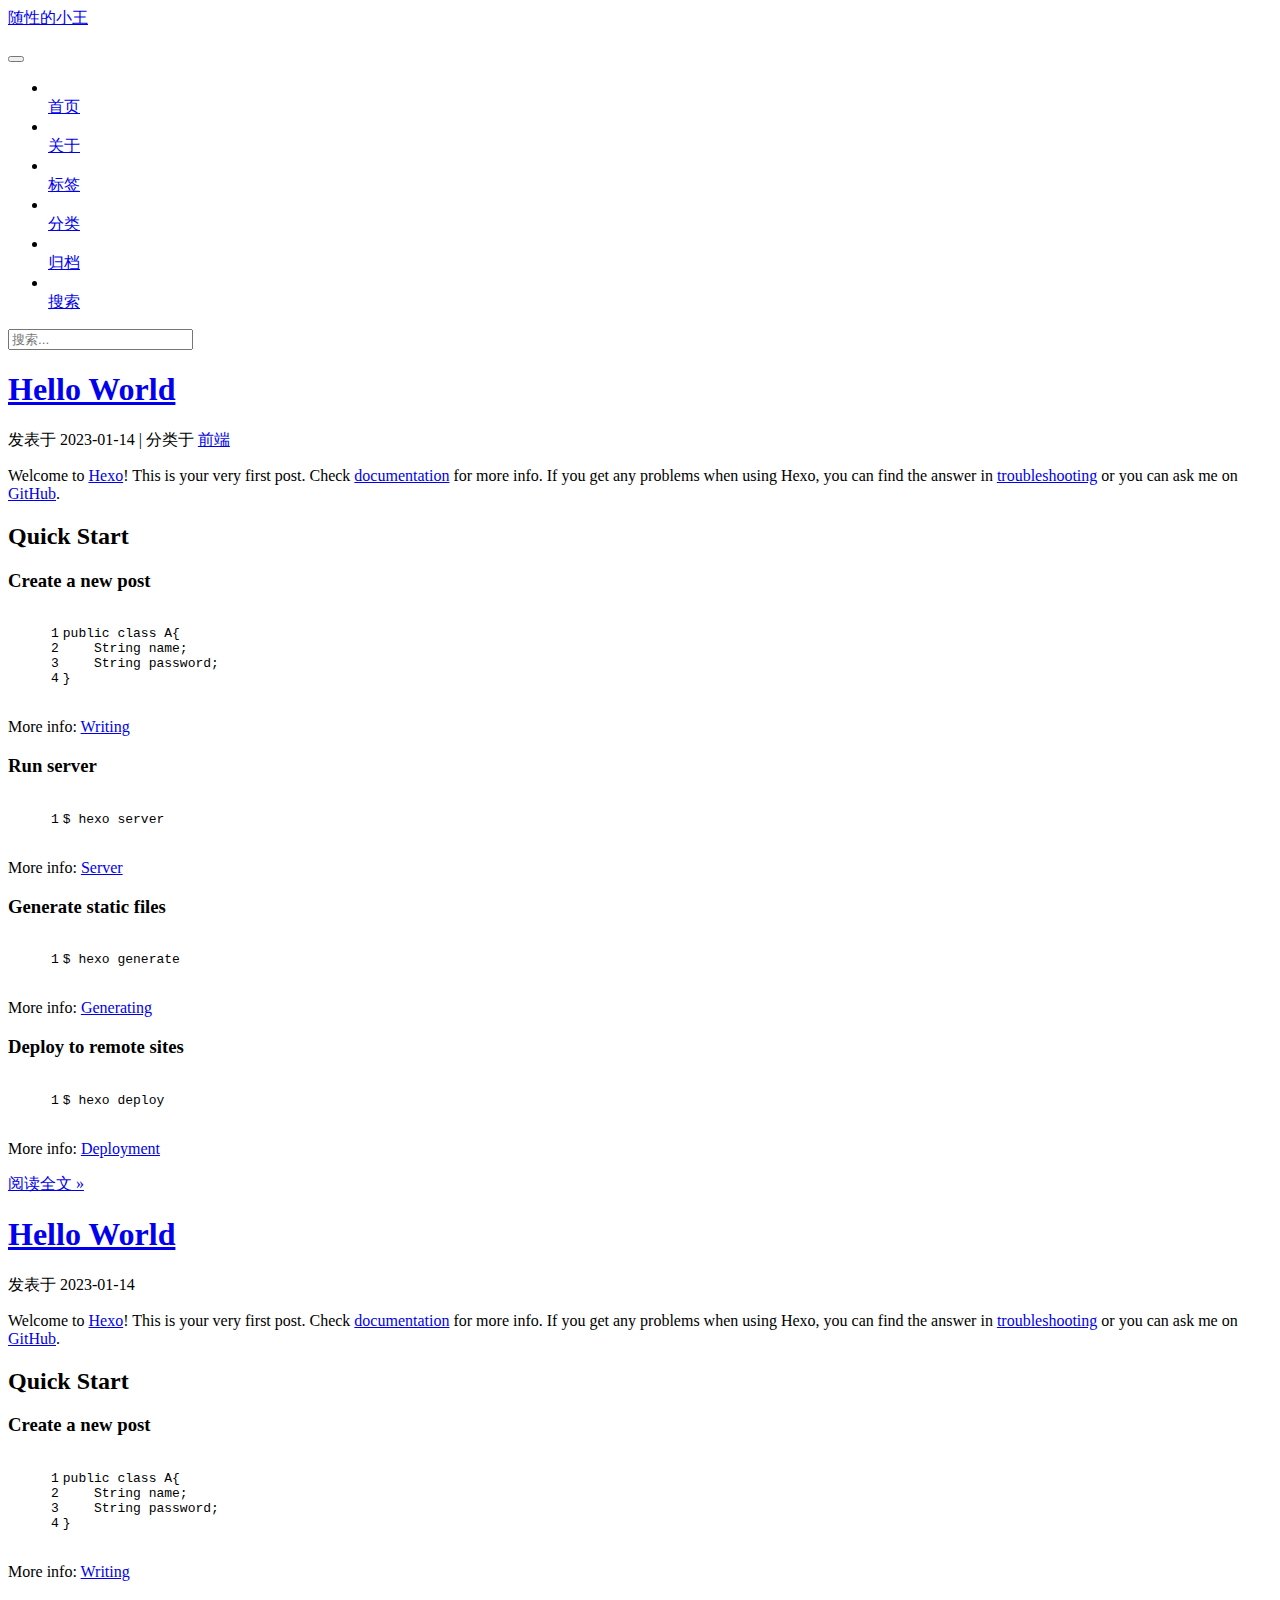
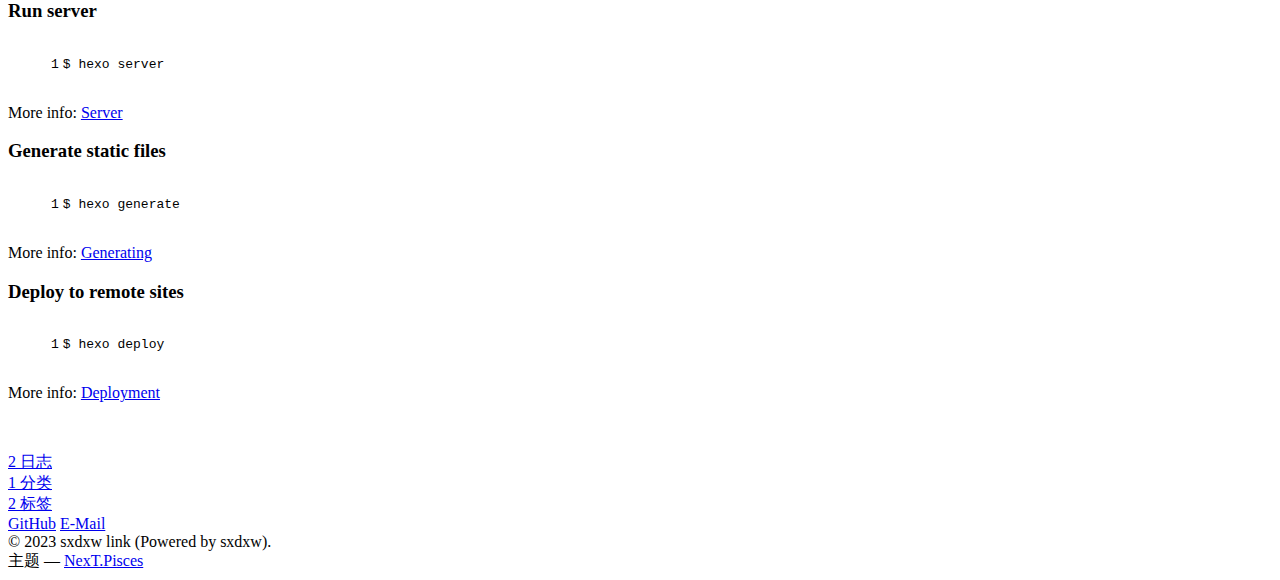
==== index.html @ 6c3f5788 "hexo deploy" ====
<!DOCTYPE html>



  


<html class="theme-next pisces use-motion" lang="zh-Hans">
<head>
  <meta charset="UTF-8"/>
<meta http-equiv="X-UA-Compatible" content="IE=edge" />
<meta name="viewport" content="width=device-width, initial-scale=1, maximum-scale=1"/>
<meta name="theme-color" content="#222">









<meta http-equiv="Cache-Control" content="no-transform" />
<meta http-equiv="Cache-Control" content="no-siteapp" />
















  
  
  <link href="/sxdxw/lib/fancybox/source/jquery.fancybox.css?v=2.1.5" rel="stylesheet" type="text/css" />







<link href="/sxdxw/lib/font-awesome/css/font-awesome.min.css?v=4.6.2" rel="stylesheet" type="text/css" />

<link href="/sxdxw/css/main.css?v=5.1.4" rel="stylesheet" type="text/css" />


  <link rel="apple-touch-icon" sizes="180x180" href="/sxdxw/images/apple-touch-icon-next.png?v=5.1.4">


  <link rel="icon" type="image/png" sizes="32x32" href="/sxdxw/images/favicon-32x32-next.png?v=5.1.4">


  <link rel="icon" type="image/png" sizes="16x16" href="/sxdxw/images/favicon-16x16-next.png?v=5.1.4">


  <link rel="mask-icon" href="/sxdxw/images/logo.svg?v=5.1.4" color="#222">





  <meta name="keywords" content="Hexo, NexT" />










<meta property="og:type" content="website">
<meta property="og:title" content="随性的小王">
<meta property="og:url" content="https://sxdxw.github.io/index.html">
<meta property="og:site_name" content="随性的小王">
<meta property="og:locale">
<meta property="article:author" content="sxdxw">
<meta name="twitter:card" content="summary">



<script type="text/javascript" id="hexo.configurations">
  var NexT = window.NexT || {};
  var CONFIG = {
    root: '',
    scheme: 'Pisces',
    version: '5.1.4',
    sidebar: {"position":"left","display":"post","offset":12,"b2t":false,"scrollpercent":false,"onmobile":false},
    fancybox: true,
    tabs: true,
    motion: {"enable":true,"async":false,"transition":{"post_block":"fadeIn","post_header":"slideDownIn","post_body":"slideDownIn","coll_header":"slideLeftIn","sidebar":"slideUpIn"}},
    duoshuo: {
      userId: '0',
      author: '博主'
    },
    algolia: {
      applicationID: '',
      apiKey: '',
      indexName: '',
      hits: {"per_page":10},
      labels: {"input_placeholder":"Search for Posts","hits_empty":"We didn't find any results for the search: ${query}","hits_stats":"${hits} results found in ${time} ms"}
    }
  };
</script>



  <link rel="canonical" href="https://sxdxw.github.io/"/>





  <title>随性的小王</title>
  








<meta name="generator" content="Hexo 5.4.2"></head>

<body itemscope itemtype="http://schema.org/WebPage" lang="zh-Hans">

  
  
    
  

  <div class="container sidebar-position-left 
  page-home">
    <div class="headband"></div>

    <header id="header" class="header" itemscope itemtype="http://schema.org/WPHeader">
      <div class="header-inner"><div class="site-brand-wrapper">
  <div class="site-meta ">
    

    <div class="custom-logo-site-title">
      <a href="/sxdxw/"  class="brand" rel="start">
        <span class="logo-line-before"><i></i></span>
        <span class="site-title">随性的小王</span>
        <span class="logo-line-after"><i></i></span>
      </a>
    </div>
      
        <p class="site-subtitle"></p>
      
  </div>

  <div class="site-nav-toggle">
    <button>
      <span class="btn-bar"></span>
      <span class="btn-bar"></span>
      <span class="btn-bar"></span>
    </button>
  </div>
</div>

<nav class="site-nav">
  

  
    <ul id="menu" class="menu">
      
        
        <li class="menu-item menu-item-home">
          <a href="/sxdxw/" rel="section">
            
              <i class="menu-item-icon fa fa-fw fa-question-circle"></i> <br />
            
            首页
          </a>
        </li>
      
        
        <li class="menu-item menu-item-about">
          <a href="/sxdxw/about" rel="section">
            
              <i class="menu-item-icon fa fa-fw fa-question-circle"></i> <br />
            
            关于
          </a>
        </li>
      
        
        <li class="menu-item menu-item-tags">
          <a href="/sxdxw/tags" rel="section">
            
              <i class="menu-item-icon fa fa-fw fa-question-circle"></i> <br />
            
            标签
          </a>
        </li>
      
        
        <li class="menu-item menu-item-categories">
          <a href="/sxdxw/categories" rel="section">
            
              <i class="menu-item-icon fa fa-fw fa-question-circle"></i> <br />
            
            分类
          </a>
        </li>
      
        
        <li class="menu-item menu-item-archives">
          <a href="/sxdxw/archives" rel="section">
            
              <i class="menu-item-icon fa fa-fw fa-question-circle"></i> <br />
            
            归档
          </a>
        </li>
      

      
        <li class="menu-item menu-item-search">
          
            <a href="javascript:;" class="popup-trigger">
          
            
              <i class="menu-item-icon fa fa-search fa-fw"></i> <br />
            
            搜索
          </a>
        </li>
      
    </ul>
  

  
    <div class="site-search">
      
  <div class="popup search-popup local-search-popup">
  <div class="local-search-header clearfix">
    <span class="search-icon">
      <i class="fa fa-search"></i>
    </span>
    <span class="popup-btn-close">
      <i class="fa fa-times-circle"></i>
    </span>
    <div class="local-search-input-wrapper">
      <input autocomplete="off"
             placeholder="搜索..." spellcheck="false"
             type="text" id="local-search-input">
    </div>
  </div>
  <div id="local-search-result"></div>
</div>



    </div>
  
</nav>



 </div>
    </header>

    <main id="main" class="main">
      <div class="main-inner">
        <div class="content-wrap">
          <div id="content" class="content">
            
  <section id="posts" class="posts-expand">
    
      

  

  
  
  

  <article class="post post-type-normal" itemscope itemtype="http://schema.org/Article">
  
  
  
  <div class="post-block">
    <link itemprop="mainEntityOfPage" href="https://sxdxw.github.io/sxdxw/2023/01/14/hello-world-2/">

    <span hidden itemprop="author" itemscope itemtype="http://schema.org/Person">
      <meta itemprop="name" content="">
      <meta itemprop="description" content="">
      <meta itemprop="image" content="/sxdxw/images/tx.jpg">
    </span>

    <span hidden itemprop="publisher" itemscope itemtype="http://schema.org/Organization">
      <meta itemprop="name" content="随性的小王">
    </span>

    
      <header class="post-header">

        
        
          <h1 class="post-title" itemprop="name headline">
                
                <a class="post-title-link" href="/sxdxw/2023/01/14/hello-world-2/" itemprop="url">Hello World</a></h1>
        

        <div class="post-meta">
          <span class="post-time">
            
              <span class="post-meta-item-icon">
                <i class="fa fa-calendar-o"></i>
              </span>
              
                <span class="post-meta-item-text">发表于</span>
              
              <time title="创建于" itemprop="dateCreated datePublished" datetime="2023-01-14T20:19:35+08:00">
                2023-01-14
              </time>
            

            

            
          </span>

          
            <span class="post-category" >
            
              <span class="post-meta-divider">|</span>
            
              <span class="post-meta-item-icon">
                <i class="fa fa-folder-o"></i>
              </span>
              
                <span class="post-meta-item-text">分类于</span>
              
              
                <span itemprop="about" itemscope itemtype="http://schema.org/Thing">
                  <a href="/sxdxw/categories/%E5%89%8D%E7%AB%AF/" itemprop="url" rel="index">
                    <span itemprop="name">前端</span>
                  </a>
                </span>

                
                
              
            </span>
          

          
            
          

          
          

          

          

          

        </div>
      </header>
    

    
    
    
    <div class="post-body" itemprop="articleBody">

      
      

      
        
          <p>Welcome to <a target="_blank" rel="noopener" href="https://hexo.io/">Hexo</a>! This is your very first post. Check <a target="_blank" rel="noopener" href="https://hexo.io/docs/">documentation</a> for more info. If you get any problems when using Hexo, you can find the answer in <a target="_blank" rel="noopener" href="https://hexo.io/docs/troubleshooting.html">troubleshooting</a> or you can ask me on <a target="_blank" rel="noopener" href="https://github.com/hexojs/hexo/issues">GitHub</a>.</p>
<h2 id="Quick-Start"><a href="#Quick-Start" class="headerlink" title="Quick Start"></a>Quick Start</h2><h3 id="Create-a-new-post"><a href="#Create-a-new-post" class="headerlink" title="Create a new post"></a>Create a new post</h3><figure class="highlight java"><table><tr><td class="gutter"><pre><span class="line">1</span><br><span class="line">2</span><br><span class="line">3</span><br><span class="line">4</span><br></pre></td><td class="code"><pre><span class="line"><span class="keyword">public</span> <span class="keyword">class</span> <span class="title class_">A</span>&#123;</span><br><span class="line">    String name;</span><br><span class="line">    String password;</span><br><span class="line">&#125;</span><br></pre></td></tr></table></figure>

<p>More info: <a target="_blank" rel="noopener" href="https://hexo.io/docs/writing.html">Writing</a></p>
<h3 id="Run-server"><a href="#Run-server" class="headerlink" title="Run server"></a>Run server</h3><figure class="highlight bash"><table><tr><td class="gutter"><pre><span class="line">1</span><br></pre></td><td class="code"><pre><span class="line">$ hexo server</span><br></pre></td></tr></table></figure>

<p>More info: <a target="_blank" rel="noopener" href="https://hexo.io/docs/server.html">Server</a></p>
<h3 id="Generate-static-files"><a href="#Generate-static-files" class="headerlink" title="Generate static files"></a>Generate static files</h3><figure class="highlight bash"><table><tr><td class="gutter"><pre><span class="line">1</span><br></pre></td><td class="code"><pre><span class="line">$ hexo generate</span><br></pre></td></tr></table></figure>

<p>More info: <a target="_blank" rel="noopener" href="https://hexo.io/docs/generating.html">Generating</a></p>
<h3 id="Deploy-to-remote-sites"><a href="#Deploy-to-remote-sites" class="headerlink" title="Deploy to remote sites"></a>Deploy to remote sites</h3><figure class="highlight bash"><table><tr><td class="gutter"><pre><span class="line">1</span><br></pre></td><td class="code"><pre><span class="line">$ hexo deploy</span><br></pre></td></tr></table></figure>

<p>More info: <a target="_blank" rel="noopener" href="https://hexo.io/docs/one-command-deployment.html">Deployment</a></p>
          <!--noindex-->
          <div class="post-button text-center">
            <a class="btn" href="/sxdxw/2023/01/14/hello-world-2/#more" rel="contents">
              阅读全文 &raquo;
            </a>
          </div>
          <!--/noindex-->
        
      
    </div>
    
    
    

    

    

    

    <footer class="post-footer">
      

      

      

      
      
        <div class="post-eof"></div>
      
    </footer>
  </div>
  
  
  
  </article>


    
      

  

  
  
  

  <article class="post post-type-normal" itemscope itemtype="http://schema.org/Article">
  
  
  
  <div class="post-block">
    <link itemprop="mainEntityOfPage" href="https://sxdxw.github.io/sxdxw/2023/01/14/hello-world/">

    <span hidden itemprop="author" itemscope itemtype="http://schema.org/Person">
      <meta itemprop="name" content="">
      <meta itemprop="description" content="">
      <meta itemprop="image" content="/sxdxw/images/tx.jpg">
    </span>

    <span hidden itemprop="publisher" itemscope itemtype="http://schema.org/Organization">
      <meta itemprop="name" content="随性的小王">
    </span>

    
      <header class="post-header">

        
        
          <h1 class="post-title" itemprop="name headline">
                
                <a class="post-title-link" href="/sxdxw/2023/01/14/hello-world/" itemprop="url">Hello World</a></h1>
        

        <div class="post-meta">
          <span class="post-time">
            
              <span class="post-meta-item-icon">
                <i class="fa fa-calendar-o"></i>
              </span>
              
                <span class="post-meta-item-text">发表于</span>
              
              <time title="创建于" itemprop="dateCreated datePublished" datetime="2023-01-14T19:37:40+08:00">
                2023-01-14
              </time>
            

            

            
          </span>

          

          
            
          

          
          

          

          

          

        </div>
      </header>
    

    
    
    
    <div class="post-body" itemprop="articleBody">

      
      

      
        
          
            <p>Welcome to <a target="_blank" rel="noopener" href="https://hexo.io/">Hexo</a>! This is your very first post. Check <a target="_blank" rel="noopener" href="https://hexo.io/docs/">documentation</a> for more info. If you get any problems when using Hexo, you can find the answer in <a target="_blank" rel="noopener" href="https://hexo.io/docs/troubleshooting.html">troubleshooting</a> or you can ask me on <a target="_blank" rel="noopener" href="https://github.com/hexojs/hexo/issues">GitHub</a>.</p>
<h2 id="Quick-Start"><a href="#Quick-Start" class="headerlink" title="Quick Start"></a>Quick Start</h2><h3 id="Create-a-new-post"><a href="#Create-a-new-post" class="headerlink" title="Create a new post"></a>Create a new post</h3><figure class="highlight java"><table><tr><td class="gutter"><pre><span class="line">1</span><br><span class="line">2</span><br><span class="line">3</span><br><span class="line">4</span><br></pre></td><td class="code"><pre><span class="line"><span class="keyword">public</span> <span class="keyword">class</span> <span class="title class_">A</span>&#123;</span><br><span class="line">    String name;</span><br><span class="line">    String password;</span><br><span class="line">&#125;</span><br></pre></td></tr></table></figure>

<p>More info: <a target="_blank" rel="noopener" href="https://hexo.io/docs/writing.html">Writing</a></p>
<h3 id="Run-server"><a href="#Run-server" class="headerlink" title="Run server"></a>Run server</h3><figure class="highlight bash"><table><tr><td class="gutter"><pre><span class="line">1</span><br></pre></td><td class="code"><pre><span class="line">$ hexo server</span><br></pre></td></tr></table></figure>

<p>More info: <a target="_blank" rel="noopener" href="https://hexo.io/docs/server.html">Server</a></p>
<h3 id="Generate-static-files"><a href="#Generate-static-files" class="headerlink" title="Generate static files"></a>Generate static files</h3><figure class="highlight bash"><table><tr><td class="gutter"><pre><span class="line">1</span><br></pre></td><td class="code"><pre><span class="line">$ hexo generate</span><br></pre></td></tr></table></figure>

<p>More info: <a target="_blank" rel="noopener" href="https://hexo.io/docs/generating.html">Generating</a></p>
<h3 id="Deploy-to-remote-sites"><a href="#Deploy-to-remote-sites" class="headerlink" title="Deploy to remote sites"></a>Deploy to remote sites</h3><figure class="highlight bash"><table><tr><td class="gutter"><pre><span class="line">1</span><br></pre></td><td class="code"><pre><span class="line">$ hexo deploy</span><br></pre></td></tr></table></figure>

<p>More info: <a target="_blank" rel="noopener" href="https://hexo.io/docs/one-command-deployment.html">Deployment</a></p>

          
        
      
    </div>
    
    
    

    

    

    

    <footer class="post-footer">
      

      

      

      
      
        <div class="post-eof"></div>
      
    </footer>
  </div>
  
  
  
  </article>


    
  </section>

  


          </div>
          


          

        </div>
        
          
  
  <div class="sidebar-toggle">
    <div class="sidebar-toggle-line-wrap">
      <span class="sidebar-toggle-line sidebar-toggle-line-first"></span>
      <span class="sidebar-toggle-line sidebar-toggle-line-middle"></span>
      <span class="sidebar-toggle-line sidebar-toggle-line-last"></span>
    </div>
  </div>

  <aside id="sidebar" class="sidebar">
    
    <div class="sidebar-inner">

      

      

      <section class="site-overview-wrap sidebar-panel sidebar-panel-active">
        <div class="site-overview">
          <div class="site-author motion-element" itemprop="author" itemscope itemtype="http://schema.org/Person">
            
              <img class="site-author-image" itemprop="image"
                src="/sxdxw/images/tx.jpg"
                alt="" />
            
              <p class="site-author-name" itemprop="name"></p>
              <p class="site-description motion-element" itemprop="description"></p>
          </div>

          <nav class="site-state motion-element">

            
              <div class="site-state-item site-state-posts">
              
                <a href="/sxdxw/archives">
              
                  <span class="site-state-item-count">2</span>
                  <span class="site-state-item-name">日志</span>
                </a>
              </div>
            

            
              
              
              <div class="site-state-item site-state-categories">
                <a href="/sxdxw/categories/index.html">
                  <span class="site-state-item-count">1</span>
                  <span class="site-state-item-name">分类</span>
                </a>
              </div>
            

            
              
              
              <div class="site-state-item site-state-tags">
                <a href="/sxdxw/tags/index.html">
                  <span class="site-state-item-count">2</span>
                  <span class="site-state-item-name">标签</span>
                </a>
              </div>
            

          </nav>

          

          
            <div class="links-of-author motion-element">
                
                  <span class="links-of-author-item">
                    <a href="https://github.com/sxdxw" target="_blank" title="GitHub">
                      
                        <i class="fa fa-fw fa-github"></i>GitHub</a>
                  </span>
                
                  <span class="links-of-author-item">
                    <a href="mailto:unique29@gmail.com" target="_blank" title="E-Mail">
                      
                        <i class="fa fa-fw fa-envelope"></i>E-Mail</a>
                  </span>
                
            </div>
          

          
          

          
          

          

        </div>
      </section>

      

      

    </div>
  </aside>


        
      </div>
    </main>

    <footer id="footer" class="footer">
      <div class="footer-inner">
        <div class="copyright">&copy; <span itemprop="copyrightYear">2023</span>
  <span class="with-love">
    <i class="fa fa-user"></i>
  </span>
  <span class="author" itemprop="copyrightHolder">sxdxw link (Powered by sxdxw).</span>

  
</div>






  <div class="theme-info">主题 &mdash; <a class="theme-link" target="_blank" href="https://github.com/iissnan/hexo-theme-next">NexT.Pisces</a></div>




        







        
      </div>
    </footer>

    
      <div class="back-to-top">
        <i class="fa fa-arrow-up"></i>
        
      </div>
    

    

  </div>

  

<script type="text/javascript">
  if (Object.prototype.toString.call(window.Promise) !== '[object Function]') {
    window.Promise = null;
  }
</script>









  












  
  
    <script type="text/javascript" src="/sxdxw/lib/jquery/index.js?v=2.1.3"></script>
  

  
  
    <script type="text/javascript" src="/sxdxw/lib/fastclick/lib/fastclick.min.js?v=1.0.6"></script>
  

  
  
    <script type="text/javascript" src="/sxdxw/lib/jquery_lazyload/jquery.lazyload.js?v=1.9.7"></script>
  

  
  
    <script type="text/javascript" src="/sxdxw/lib/velocity/velocity.min.js?v=1.2.1"></script>
  

  
  
    <script type="text/javascript" src="/sxdxw/lib/velocity/velocity.ui.min.js?v=1.2.1"></script>
  

  
  
    <script type="text/javascript" src="/sxdxw/lib/fancybox/source/jquery.fancybox.pack.js?v=2.1.5"></script>
  


  


  <script type="text/javascript" src="/sxdxw/js/src/utils.js?v=5.1.4"></script>

  <script type="text/javascript" src="/sxdxw/js/src/motion.js?v=5.1.4"></script>



  
  


  <script type="text/javascript" src="/sxdxw/js/src/affix.js?v=5.1.4"></script>

  <script type="text/javascript" src="/sxdxw/js/src/schemes/pisces.js?v=5.1.4"></script>



  

  


  <script type="text/javascript" src="/sxdxw/js/src/bootstrap.js?v=5.1.4"></script>



  


  




	





  





  












  

  <script type="text/javascript">
    // Popup Window;
    var isfetched = false;
    var isXml = true;
    // Search DB path;
    var search_path = "search.xml";
    if (search_path.length === 0) {
      search_path = "search.xml";
    } else if (/json$/i.test(search_path)) {
      isXml = false;
    }
    var path = "/sxdxw/" + search_path;
    // monitor main search box;

    var onPopupClose = function (e) {
      $('.popup').hide();
      $('#local-search-input').val('');
      $('.search-result-list').remove();
      $('#no-result').remove();
      $(".local-search-pop-overlay").remove();
      $('body').css('overflow', '');
    }

    function proceedsearch() {
      $("body")
        .append('<div class="search-popup-overlay local-search-pop-overlay"></div>')
        .css('overflow', 'hidden');
      $('.search-popup-overlay').click(onPopupClose);
      $('.popup').toggle();
      var $localSearchInput = $('#local-search-input');
      $localSearchInput.attr("autocapitalize", "none");
      $localSearchInput.attr("autocorrect", "off");
      $localSearchInput.focus();
    }

    // search function;
    var searchFunc = function(path, search_id, content_id) {
      'use strict';

      // start loading animation
      $("body")
        .append('<div class="search-popup-overlay local-search-pop-overlay">' +
          '<div id="search-loading-icon">' +
          '<i class="fa fa-spinner fa-pulse fa-5x fa-fw"></i>' +
          '</div>' +
          '</div>')
        .css('overflow', 'hidden');
      $("#search-loading-icon").css('margin', '20% auto 0 auto').css('text-align', 'center');

      $.ajax({
        url: path,
        dataType: isXml ? "xml" : "json",
        async: true,
        success: function(res) {
          // get the contents from search data
          isfetched = true;
          $('.popup').detach().appendTo('.header-inner');
          var datas = isXml ? $("entry", res).map(function() {
            return {
              title: $("title", this).text(),
              content: $("content",this).text(),
              url: $("url" , this).text()
            };
          }).get() : res;
          var input = document.getElementById(search_id);
          var resultContent = document.getElementById(content_id);
          var inputEventFunction = function() {
            var searchText = input.value.trim().toLowerCase();
            var keywords = searchText.split(/[\s\-]+/);
            if (keywords.length > 1) {
              keywords.push(searchText);
            }
            var resultItems = [];
            if (searchText.length > 0) {
              // perform local searching
              datas.forEach(function(data) {
                var isMatch = false;
                var hitCount = 0;
                var searchTextCount = 0;
                var title = data.title.trim();
                var titleInLowerCase = title.toLowerCase();
                var content = data.content.trim().replace(/<[^>]+>/g,"");
                var contentInLowerCase = content.toLowerCase();
                var articleUrl = decodeURIComponent(data.url);
                var indexOfTitle = [];
                var indexOfContent = [];
                // only match articles with not empty titles
                if(title != '') {
                  keywords.forEach(function(keyword) {
                    function getIndexByWord(word, text, caseSensitive) {
                      var wordLen = word.length;
                      if (wordLen === 0) {
                        return [];
                      }
                      var startPosition = 0, position = [], index = [];
                      if (!caseSensitive) {
                        text = text.toLowerCase();
                        word = word.toLowerCase();
                      }
                      while ((position = text.indexOf(word, startPosition)) > -1) {
                        index.push({position: position, word: word});
                        startPosition = position + wordLen;
                      }
                      return index;
                    }

                    indexOfTitle = indexOfTitle.concat(getIndexByWord(keyword, titleInLowerCase, false));
                    indexOfContent = indexOfContent.concat(getIndexByWord(keyword, contentInLowerCase, false));
                  });
                  if (indexOfTitle.length > 0 || indexOfContent.length > 0) {
                    isMatch = true;
                    hitCount = indexOfTitle.length + indexOfContent.length;
                  }
                }

                // show search results

                if (isMatch) {
                  // sort index by position of keyword

                  [indexOfTitle, indexOfContent].forEach(function (index) {
                    index.sort(function (itemLeft, itemRight) {
                      if (itemRight.position !== itemLeft.position) {
                        return itemRight.position - itemLeft.position;
                      } else {
                        return itemLeft.word.length - itemRight.word.length;
                      }
                    });
                  });

                  // merge hits into slices

                  function mergeIntoSlice(text, start, end, index) {
                    var item = index[index.length - 1];
                    var position = item.position;
                    var word = item.word;
                    var hits = [];
                    var searchTextCountInSlice = 0;
                    while (position + word.length <= end && index.length != 0) {
                      if (word === searchText) {
                        searchTextCountInSlice++;
                      }
                      hits.push({position: position, length: word.length});
                      var wordEnd = position + word.length;

                      // move to next position of hit

                      index.pop();
                      while (index.length != 0) {
                        item = index[index.length - 1];
                        position = item.position;
                        word = item.word;
                        if (wordEnd > position) {
                          index.pop();
                        } else {
                          break;
                        }
                      }
                    }
                    searchTextCount += searchTextCountInSlice;
                    return {
                      hits: hits,
                      start: start,
                      end: end,
                      searchTextCount: searchTextCountInSlice
                    };
                  }

                  var slicesOfTitle = [];
                  if (indexOfTitle.length != 0) {
                    slicesOfTitle.push(mergeIntoSlice(title, 0, title.length, indexOfTitle));
                  }

                  var slicesOfContent = [];
                  while (indexOfContent.length != 0) {
                    var item = indexOfContent[indexOfContent.length - 1];
                    var position = item.position;
                    var word = item.word;
                    // cut out 100 characters
                    var start = position - 20;
                    var end = position + 80;
                    if(start < 0){
                      start = 0;
                    }
                    if (end < position + word.length) {
                      end = position + word.length;
                    }
                    if(end > content.length){
                      end = content.length;
                    }
                    slicesOfContent.push(mergeIntoSlice(content, start, end, indexOfContent));
                  }

                  // sort slices in content by search text's count and hits' count

                  slicesOfContent.sort(function (sliceLeft, sliceRight) {
                    if (sliceLeft.searchTextCount !== sliceRight.searchTextCount) {
                      return sliceRight.searchTextCount - sliceLeft.searchTextCount;
                    } else if (sliceLeft.hits.length !== sliceRight.hits.length) {
                      return sliceRight.hits.length - sliceLeft.hits.length;
                    } else {
                      return sliceLeft.start - sliceRight.start;
                    }
                  });

                  // select top N slices in content

                  var upperBound = parseInt('1');
                  if (upperBound >= 0) {
                    slicesOfContent = slicesOfContent.slice(0, upperBound);
                  }

                  // highlight title and content

                  function highlightKeyword(text, slice) {
                    var result = '';
                    var prevEnd = slice.start;
                    slice.hits.forEach(function (hit) {
                      result += text.substring(prevEnd, hit.position);
                      var end = hit.position + hit.length;
                      result += '<b class="search-keyword">' + text.substring(hit.position, end) + '</b>';
                      prevEnd = end;
                    });
                    result += text.substring(prevEnd, slice.end);
                    return result;
                  }

                  var resultItem = '';

                  if (slicesOfTitle.length != 0) {
                    resultItem += "<li><a href='" + articleUrl + "' class='search-result-title'>" + highlightKeyword(title, slicesOfTitle[0]) + "</a>";
                  } else {
                    resultItem += "<li><a href='" + articleUrl + "' class='search-result-title'>" + title + "</a>";
                  }

                  slicesOfContent.forEach(function (slice) {
                    resultItem += "<a href='" + articleUrl + "'>" +
                      "<p class=\"search-result\">" + highlightKeyword(content, slice) +
                      "...</p>" + "</a>";
                  });

                  resultItem += "</li>";
                  resultItems.push({
                    item: resultItem,
                    searchTextCount: searchTextCount,
                    hitCount: hitCount,
                    id: resultItems.length
                  });
                }
              })
            };
            if (keywords.length === 1 && keywords[0] === "") {
              resultContent.innerHTML = '<div id="no-result"><i class="fa fa-search fa-5x" /></div>'
            } else if (resultItems.length === 0) {
              resultContent.innerHTML = '<div id="no-result"><i class="fa fa-frown-o fa-5x" /></div>'
            } else {
              resultItems.sort(function (resultLeft, resultRight) {
                if (resultLeft.searchTextCount !== resultRight.searchTextCount) {
                  return resultRight.searchTextCount - resultLeft.searchTextCount;
                } else if (resultLeft.hitCount !== resultRight.hitCount) {
                  return resultRight.hitCount - resultLeft.hitCount;
                } else {
                  return resultRight.id - resultLeft.id;
                }
              });
              var searchResultList = '<ul class=\"search-result-list\">';
              resultItems.forEach(function (result) {
                searchResultList += result.item;
              })
              searchResultList += "</ul>";
              resultContent.innerHTML = searchResultList;
            }
          }

          if ('auto' === 'auto') {
            input.addEventListener('input', inputEventFunction);
          } else {
            $('.search-icon').click(inputEventFunction);
            input.addEventListener('keypress', function (event) {
              if (event.keyCode === 13) {
                inputEventFunction();
              }
            });
          }

          // remove loading animation
          $(".local-search-pop-overlay").remove();
          $('body').css('overflow', '');

          proceedsearch();
        }
      });
    }

    // handle and trigger popup window;
    $('.popup-trigger').click(function(e) {
      e.stopPropagation();
      if (isfetched === false) {
        searchFunc(path, 'local-search-input', 'local-search-result');
      } else {
        proceedsearch();
      };
    });

    $('.popup-btn-close').click(onPopupClose);
    $('.popup').click(function(e){
      e.stopPropagation();
    });
    $(document).on('keyup', function (event) {
      var shouldDismissSearchPopup = event.which === 27 &&
        $('.search-popup').is(':visible');
      if (shouldDismissSearchPopup) {
        onPopupClose();
      }
    });
  </script>





  

  

  

  
  

  

  

  

</body>
</html>
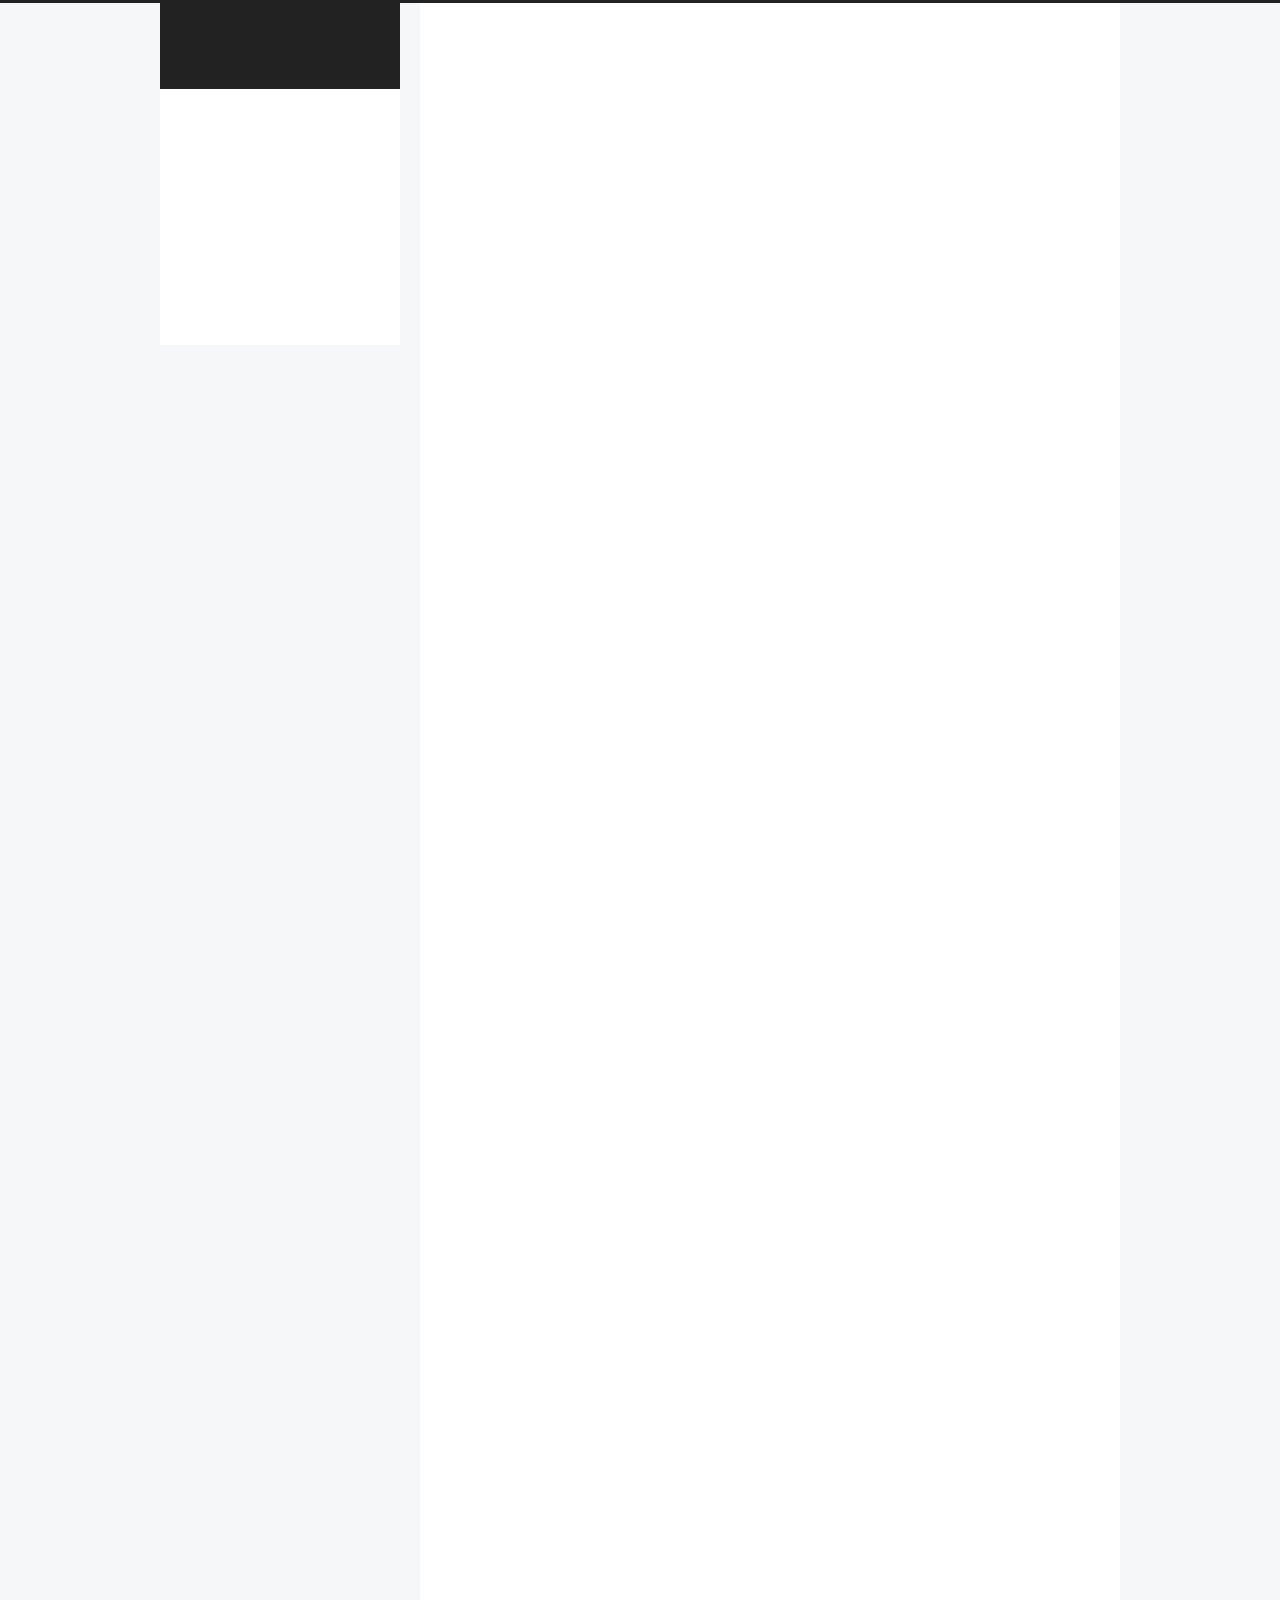
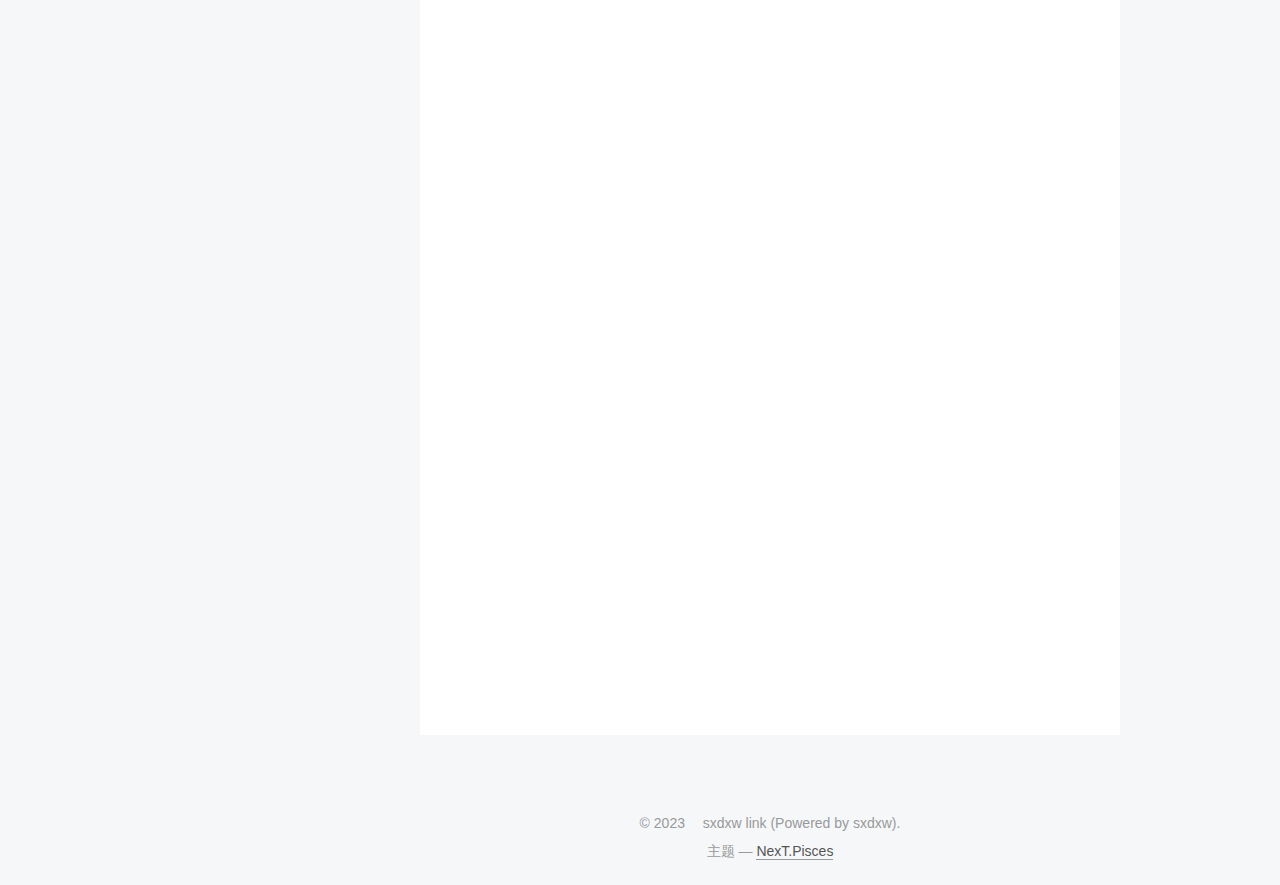
==== commit 2da8e7be: "hexo deploy" ====
--- a/index.html
+++ b/index.html
@@ -40,29 +40,29 @@
 
   
   
-  <link href="/sxdxw/lib/fancybox/source/jquery.fancybox.css?v=2.1.5" rel="stylesheet" type="text/css" />
-
-
-
-
-
-
-
-<link href="/sxdxw/lib/font-awesome/css/font-awesome.min.css?v=4.6.2" rel="stylesheet" type="text/css" />
-
-<link href="/sxdxw/css/main.css?v=5.1.4" rel="stylesheet" type="text/css" />
-
-
-  <link rel="apple-touch-icon" sizes="180x180" href="/sxdxw/images/apple-touch-icon-next.png?v=5.1.4">
-
-
-  <link rel="icon" type="image/png" sizes="32x32" href="/sxdxw/images/favicon-32x32-next.png?v=5.1.4">
-
-
-  <link rel="icon" type="image/png" sizes="16x16" href="/sxdxw/images/favicon-16x16-next.png?v=5.1.4">
-
-
-  <link rel="mask-icon" href="/sxdxw/images/logo.svg?v=5.1.4" color="#222">
+  <link href="/lib/fancybox/source/jquery.fancybox.css?v=2.1.5" rel="stylesheet" type="text/css" />
+
+
+
+
+
+
+
+<link href="/lib/font-awesome/css/font-awesome.min.css?v=4.6.2" rel="stylesheet" type="text/css" />
+
+<link href="/css/main.css?v=5.1.4" rel="stylesheet" type="text/css" />
+
+
+  <link rel="apple-touch-icon" sizes="180x180" href="/images/apple-touch-icon-next.png?v=5.1.4">
+
+
+  <link rel="icon" type="image/png" sizes="32x32" href="/images/favicon-32x32-next.png?v=5.1.4">
+
+
+  <link rel="icon" type="image/png" sizes="16x16" href="/images/favicon-16x16-next.png?v=5.1.4">
+
+
+  <link rel="mask-icon" href="/images/logo.svg?v=5.1.4" color="#222">
 
 
 
@@ -150,7 +150,7 @@
     
 
     <div class="custom-logo-site-title">
-      <a href="/sxdxw/"  class="brand" rel="start">
+      <a href="/"  class="brand" rel="start">
         <span class="logo-line-before"><i></i></span>
         <span class="site-title">随性的小王</span>
         <span class="logo-line-after"><i></i></span>
@@ -178,7 +178,7 @@
       
         
         <li class="menu-item menu-item-home">
-          <a href="/sxdxw/" rel="section">
+          <a href="/" rel="section">
             
               <i class="menu-item-icon fa fa-fw fa-question-circle"></i> <br />
             
@@ -188,7 +188,7 @@
       
         
         <li class="menu-item menu-item-about">
-          <a href="/sxdxw/about" rel="section">
+          <a href="/about" rel="section">
             
               <i class="menu-item-icon fa fa-fw fa-question-circle"></i> <br />
             
@@ -198,7 +198,7 @@
       
         
         <li class="menu-item menu-item-tags">
-          <a href="/sxdxw/tags" rel="section">
+          <a href="/tags" rel="section">
             
               <i class="menu-item-icon fa fa-fw fa-question-circle"></i> <br />
             
@@ -208,7 +208,7 @@
       
         
         <li class="menu-item menu-item-categories">
-          <a href="/sxdxw/categories" rel="section">
+          <a href="/categories" rel="section">
             
               <i class="menu-item-icon fa fa-fw fa-question-circle"></i> <br />
             
@@ -218,7 +218,7 @@
       
         
         <li class="menu-item menu-item-archives">
-          <a href="/sxdxw/archives" rel="section">
+          <a href="/archives" rel="section">
             
               <i class="menu-item-icon fa fa-fw fa-question-circle"></i> <br />
             
@@ -293,12 +293,12 @@
   
   
   <div class="post-block">
-    <link itemprop="mainEntityOfPage" href="https://sxdxw.github.io/sxdxw/2023/01/14/hello-world-2/">
+    <link itemprop="mainEntityOfPage" href="https://sxdxw.github.io/2023/01/14/hello-world-2/">
 
     <span hidden itemprop="author" itemscope itemtype="http://schema.org/Person">
       <meta itemprop="name" content="">
       <meta itemprop="description" content="">
-      <meta itemprop="image" content="/sxdxw/images/tx.jpg">
+      <meta itemprop="image" content="/images/tx.jpg">
     </span>
 
     <span hidden itemprop="publisher" itemscope itemtype="http://schema.org/Organization">
@@ -312,7 +312,7 @@
         
           <h1 class="post-title" itemprop="name headline">
                 
-                <a class="post-title-link" href="/sxdxw/2023/01/14/hello-world-2/" itemprop="url">Hello World</a></h1>
+                <a class="post-title-link" href="/2023/01/14/hello-world-2/" itemprop="url">Hello World</a></h1>
         
 
         <div class="post-meta">
@@ -347,7 +347,7 @@
               
               
                 <span itemprop="about" itemscope itemtype="http://schema.org/Thing">
-                  <a href="/sxdxw/categories/%E5%89%8D%E7%AB%AF/" itemprop="url" rel="index">
+                  <a href="/categories/%E5%89%8D%E7%AB%AF/" itemprop="url" rel="index">
                     <span itemprop="name">前端</span>
                   </a>
                 </span>
@@ -400,7 +400,7 @@
 <p>More info: <a target="_blank" rel="noopener" href="https://hexo.io/docs/one-command-deployment.html">Deployment</a></p>
           <!--noindex-->
           <div class="post-button text-center">
-            <a class="btn" href="/sxdxw/2023/01/14/hello-world-2/#more" rel="contents">
+            <a class="btn" href="/2023/01/14/hello-world-2/#more" rel="contents">
               阅读全文 &raquo;
             </a>
           </div>
@@ -451,12 +451,12 @@
   
   
   <div class="post-block">
-    <link itemprop="mainEntityOfPage" href="https://sxdxw.github.io/sxdxw/2023/01/14/hello-world/">
+    <link itemprop="mainEntityOfPage" href="https://sxdxw.github.io/2023/01/14/hello-world/">
 
     <span hidden itemprop="author" itemscope itemtype="http://schema.org/Person">
       <meta itemprop="name" content="">
       <meta itemprop="description" content="">
-      <meta itemprop="image" content="/sxdxw/images/tx.jpg">
+      <meta itemprop="image" content="/images/tx.jpg">
     </span>
 
     <span hidden itemprop="publisher" itemscope itemtype="http://schema.org/Organization">
@@ -470,7 +470,7 @@
         
           <h1 class="post-title" itemprop="name headline">
                 
-                <a class="post-title-link" href="/sxdxw/2023/01/14/hello-world/" itemprop="url">Hello World</a></h1>
+                <a class="post-title-link" href="/2023/01/14/hello-world/" itemprop="url">Hello World</a></h1>
         
 
         <div class="post-meta">
@@ -606,7 +606,7 @@
           <div class="site-author motion-element" itemprop="author" itemscope itemtype="http://schema.org/Person">
             
               <img class="site-author-image" itemprop="image"
-                src="/sxdxw/images/tx.jpg"
+                src="/images/tx.jpg"
                 alt="" />
             
               <p class="site-author-name" itemprop="name"></p>
@@ -618,7 +618,7 @@
             
               <div class="site-state-item site-state-posts">
               
-                <a href="/sxdxw/archives">
+                <a href="/archives">
               
                   <span class="site-state-item-count">2</span>
                   <span class="site-state-item-name">日志</span>
@@ -630,7 +630,7 @@
               
               
               <div class="site-state-item site-state-categories">
-                <a href="/sxdxw/categories/index.html">
+                <a href="/categories/index.html">
                   <span class="site-state-item-count">1</span>
                   <span class="site-state-item-name">分类</span>
                 </a>
@@ -641,7 +641,7 @@
               
               
               <div class="site-state-item site-state-tags">
-                <a href="/sxdxw/tags/index.html">
+                <a href="/tags/index.html">
                   <span class="site-state-item-count">2</span>
                   <span class="site-state-item-name">标签</span>
                 </a>
@@ -768,60 +768,60 @@
 
   
   
-    <script type="text/javascript" src="/sxdxw/lib/jquery/index.js?v=2.1.3"></script>
-  
-
-  
-  
-    <script type="text/javascript" src="/sxdxw/lib/fastclick/lib/fastclick.min.js?v=1.0.6"></script>
-  
-
-  
-  
-    <script type="text/javascript" src="/sxdxw/lib/jquery_lazyload/jquery.lazyload.js?v=1.9.7"></script>
-  
-
-  
-  
-    <script type="text/javascript" src="/sxdxw/lib/velocity/velocity.min.js?v=1.2.1"></script>
-  
-
-  
-  
-    <script type="text/javascript" src="/sxdxw/lib/velocity/velocity.ui.min.js?v=1.2.1"></script>
-  
-
-  
-  
-    <script type="text/javascript" src="/sxdxw/lib/fancybox/source/jquery.fancybox.pack.js?v=2.1.5"></script>
-  
-
-
-  
-
-
-  <script type="text/javascript" src="/sxdxw/js/src/utils.js?v=5.1.4"></script>
-
-  <script type="text/javascript" src="/sxdxw/js/src/motion.js?v=5.1.4"></script>
-
-
-
-  
-  
-
-
-  <script type="text/javascript" src="/sxdxw/js/src/affix.js?v=5.1.4"></script>
-
-  <script type="text/javascript" src="/sxdxw/js/src/schemes/pisces.js?v=5.1.4"></script>
-
-
-
-  
-
-  
-
-
-  <script type="text/javascript" src="/sxdxw/js/src/bootstrap.js?v=5.1.4"></script>
+    <script type="text/javascript" src="/lib/jquery/index.js?v=2.1.3"></script>
+  
+
+  
+  
+    <script type="text/javascript" src="/lib/fastclick/lib/fastclick.min.js?v=1.0.6"></script>
+  
+
+  
+  
+    <script type="text/javascript" src="/lib/jquery_lazyload/jquery.lazyload.js?v=1.9.7"></script>
+  
+
+  
+  
+    <script type="text/javascript" src="/lib/velocity/velocity.min.js?v=1.2.1"></script>
+  
+
+  
+  
+    <script type="text/javascript" src="/lib/velocity/velocity.ui.min.js?v=1.2.1"></script>
+  
+
+  
+  
+    <script type="text/javascript" src="/lib/fancybox/source/jquery.fancybox.pack.js?v=2.1.5"></script>
+  
+
+
+  
+
+
+  <script type="text/javascript" src="/js/src/utils.js?v=5.1.4"></script>
+
+  <script type="text/javascript" src="/js/src/motion.js?v=5.1.4"></script>
+
+
+
+  
+  
+
+
+  <script type="text/javascript" src="/js/src/affix.js?v=5.1.4"></script>
+
+  <script type="text/javascript" src="/js/src/schemes/pisces.js?v=5.1.4"></script>
+
+
+
+  
+
+  
+
+
+  <script type="text/javascript" src="/js/src/bootstrap.js?v=5.1.4"></script>
 
 
 
@@ -871,7 +871,7 @@
     } else if (/json$/i.test(search_path)) {
       isXml = false;
     }
-    var path = "/sxdxw/" + search_path;
+    var path = "/" + search_path;
     // monitor main search box;
 
     var onPopupClose = function (e) {
--- a/css/main.css
+++ b/css/main.css
@@ -0,0 +1,2993 @@
+/* normalize.css v3.0.2 | MIT License | git.io/normalize */
+html {
+  font-family: sans-serif; /* 1 */
+  -ms-text-size-adjust: 100%; /* 2 */
+  -webkit-text-size-adjust: 100%; /* 2 */
+}
+body {
+  margin: 0;
+}
+article,
+aside,
+details,
+figcaption,
+figure,
+footer,
+header,
+hgroup,
+main,
+menu,
+nav,
+section,
+summary {
+  display: block;
+}
+audio,
+canvas,
+progress,
+video {
+  display: inline-block; /* 1 */
+  vertical-align: baseline; /* 2 */
+}
+audio:not([controls]) {
+  display: none;
+  height: 0;
+}
+[hidden],
+template {
+  display: none;
+}
+a {
+  background-color: transparent;
+}
+a:active,
+a:hover {
+  outline: 0;
+}
+abbr[title] {
+  border-bottom: 1px dotted;
+}
+b,
+strong {
+  font-weight: bold;
+}
+dfn {
+  font-style: italic;
+}
+h1 {
+  font-size: 2em;
+  margin: 0.67em 0;
+}
+mark {
+  background: #ff0;
+  color: #000;
+}
+small {
+  font-size: 80%;
+}
+sub,
+sup {
+  font-size: 75%;
+  line-height: 0;
+  position: relative;
+  vertical-align: baseline;
+}
+sup {
+  top: -0.5em;
+}
+sub {
+  bottom: -0.25em;
+}
+img {
+  border: 0;
+}
+svg:not(:root) {
+  overflow: hidden;
+}
+figure {
+  margin: 1em 40px;
+}
+hr {
+  -moz-box-sizing: content-box;
+  box-sizing: content-box;
+  height: 0;
+}
+pre {
+  overflow: auto;
+}
+code,
+kbd,
+pre,
+samp {
+  font-family: monospace, monospace;
+  font-size: 1em;
+}
+button,
+input,
+optgroup,
+select,
+textarea {
+  color: inherit; /* 1 */
+  font: inherit; /* 2 */
+  margin: 0; /* 3 */
+}
+button {
+  overflow: visible;
+}
+button,
+select {
+  text-transform: none;
+}
+button,
+html input[type="button"],
+input[type="reset"],
+input[type="submit"] {
+  -webkit-appearance: button; /* 2 */
+  cursor: pointer; /* 3 */
+}
+button[disabled],
+html input[disabled] {
+  cursor: default;
+}
+button::-moz-focus-inner,
+input::-moz-focus-inner {
+  border: 0;
+  padding: 0;
+}
+input {
+  line-height: normal;
+}
+input[type="checkbox"],
+input[type="radio"] {
+  box-sizing: border-box; /* 1 */
+  padding: 0; /* 2 */
+}
+input[type="number"]::-webkit-inner-spin-button,
+input[type="number"]::-webkit-outer-spin-button {
+  height: auto;
+}
+input[type="search"] {
+  -webkit-appearance: textfield; /* 1 */
+  -moz-box-sizing: content-box;
+  -webkit-box-sizing: content-box; /* 2 */
+  box-sizing: content-box;
+}
+input[type="search"]::-webkit-search-cancel-button,
+input[type="search"]::-webkit-search-decoration {
+  -webkit-appearance: none;
+}
+fieldset {
+  border: 1px solid #c0c0c0;
+  margin: 0 2px;
+  padding: 0.35em 0.625em 0.75em;
+}
+legend {
+  border: 0; /* 1 */
+  padding: 0; /* 2 */
+}
+textarea {
+  overflow: auto;
+}
+optgroup {
+  font-weight: bold;
+}
+table {
+  border-collapse: collapse;
+  border-spacing: 0;
+}
+td,
+th {
+  padding: 0;
+}
+::selection {
+  background: #262a30;
+  color: #fff;
+}
+body {
+  position: relative;
+  font-family: 'Lato', "PingFang SC", "Microsoft YaHei", sans-serif;
+  font-size: 14px;
+  line-height: 2;
+  color: #555;
+  background: #f5f7f9;
+}
+@media (max-width: 767px) {
+  body {
+    padding-right: 0 !important;
+  }
+}
+@media (min-width: 768px) and (max-width: 991px) {
+  body {
+    padding-right: 0 !important;
+  }
+}
+@media (min-width: 1600px) {
+  body {
+    font-size: 16px;
+  }
+}
+h1,
+h2,
+h3,
+h4,
+h5,
+h6 {
+  margin: 0;
+  padding: 0;
+  font-weight: bold;
+  line-height: 1.5;
+  font-family: 'Lato', "PingFang SC", "Microsoft YaHei", sans-serif;
+}
+h2,
+h3,
+h4,
+h5,
+h6 {
+  margin: 20px 0 15px;
+}
+h1 {
+  font-size: 22px;
+}
+@media (max-width: 767px) {
+  h1 {
+    font-size: 18px;
+  }
+}
+h2 {
+  font-size: 20px;
+}
+@media (max-width: 767px) {
+  h2 {
+    font-size: 16px;
+  }
+}
+h3 {
+  font-size: 18px;
+}
+@media (max-width: 767px) {
+  h3 {
+    font-size: 14px;
+  }
+}
+h4 {
+  font-size: 16px;
+}
+@media (max-width: 767px) {
+  h4 {
+    font-size: 12px;
+  }
+}
+h5 {
+  font-size: 14px;
+}
+@media (max-width: 767px) {
+  h5 {
+    font-size: 10px;
+  }
+}
+h6 {
+  font-size: 12px;
+}
+@media (max-width: 767px) {
+  h6 {
+    font-size: 8px;
+  }
+}
+p {
+  margin: 0 0 20px 0;
+}
+a {
+  color: #555;
+  text-decoration: none;
+  outline: none;
+  border-bottom: 1px solid #999;
+  word-wrap: break-word;
+}
+a:hover {
+  color: #222;
+  border-bottom-color: #222;
+}
+blockquote {
+  margin: 0;
+  padding: 0;
+}
+img {
+  display: block;
+  margin: auto;
+  max-width: 100%;
+  height: auto;
+}
+hr {
+  margin: 40px 0;
+  height: 3px;
+  border: none;
+  background-color: #ddd;
+  background-image: repeating-linear-gradient(-45deg, #fff, #fff 4px, transparent 4px, transparent 8px);
+}
+blockquote {
+  padding: 0 15px;
+  color: #666;
+  border-left: 4px solid #ddd;
+}
+blockquote cite::before {
+  content: "-";
+  padding: 0 5px;
+}
+dt {
+  font-weight: 700;
+}
+dd {
+  margin: 0;
+  padding: 0;
+}
+kbd {
+  border: 1px solid #ccc;
+  border-radius: 0.2em;
+  box-shadow: 0.1em 0.1em 0.2em rgba(0,0,0,0.1);
+  background-color: #f9f9f9;
+  font-family: inherit;
+  background-image: -webkit-linear-gradient(top, #eee, #fff, #eee);
+  padding: 0.1em 0.3em;
+  white-space: nowrap;
+}
+.text-left {
+  text-align: left;
+}
+.text-center {
+  text-align: center;
+}
+.text-right {
+  text-align: right;
+}
+.text-justify {
+  text-align: justify;
+}
+.text-nowrap {
+  white-space: nowrap;
+}
+.text-lowercase {
+  text-transform: lowercase;
+}
+.text-uppercase {
+  text-transform: uppercase;
+}
+.text-capitalize {
+  text-transform: capitalize;
+}
+.center-block {
+  display: block;
+  margin-left: auto;
+  margin-right: auto;
+}
+.clearfix:before,
+.clearfix:after {
+  content: " ";
+  display: table;
+}
+.clearfix:after {
+  clear: both;
+}
+.pullquote {
+  width: 45%;
+}
+.pullquote.left {
+  float: left;
+  margin-left: 5px;
+  margin-right: 10px;
+}
+.pullquote.right {
+  float: right;
+  margin-left: 10px;
+  margin-right: 5px;
+}
+.affix.affix.affix {
+  position: fixed;
+}
+.translation {
+  margin-top: -20px;
+  font-size: 14px;
+  color: #999;
+}
+.scrollbar-measure {
+  width: 100px;
+  height: 100px;
+  overflow: scroll;
+  position: absolute;
+  top: -9999px;
+}
+.use-motion .motion-element {
+  opacity: 0;
+}
+table {
+  margin: 20px 0;
+  width: 100%;
+  border-collapse: collapse;
+  border-spacing: 0;
+  border: 1px solid #ddd;
+  font-size: 14px;
+  table-layout: fixed;
+  word-wrap: break-all;
+}
+table>tbody>tr:nth-of-type(odd) {
+  background-color: #f9f9f9;
+}
+table>tbody>tr:hover {
+  background-color: #f5f5f5;
+}
+caption,
+th,
+td {
+  padding: 8px;
+  text-align: left;
+  vertical-align: middle;
+  font-weight: normal;
+}
+th,
+td {
+  border-bottom: 3px solid #ddd;
+  border-right: 1px solid #eee;
+}
+th {
+  padding-bottom: 10px;
+  font-weight: 700;
+}
+td {
+  border-bottom-width: 1px;
+}
+html,
+body {
+  height: 100%;
+}
+.container {
+  position: relative;
+  min-height: 100%;
+}
+.header-inner {
+  margin: 0 auto;
+  padding: 100px 0 70px;
+  width: 700px;
+}
+@media (min-width: 1600px) {
+  .container .header-inner {
+    width: 900px;
+  }
+}
+.main {
+  padding-bottom: 150px;
+}
+.main-inner {
+  margin: 0 auto;
+  width: 700px;
+}
+@media (min-width: 1600px) {
+  .container .main-inner {
+    width: 900px;
+  }
+}
+.footer {
+  position: absolute;
+  left: 0;
+  bottom: 0;
+  width: 100%;
+  min-height: 50px;
+}
+.footer-inner {
+  box-sizing: border-box;
+  margin: 20px auto;
+  width: 700px;
+}
+@media (min-width: 1600px) {
+  .container .footer-inner {
+    width: 900px;
+  }
+}
+pre,
+.highlight {
+  overflow: auto;
+  margin: 20px 0;
+  padding: 0;
+  font-size: 13px;
+  color: #4d4d4c;
+  background: #f7f7f7;
+  line-height: 1.6;
+}
+pre,
+code {
+  font-family: consolas, Menlo, "PingFang SC", "Microsoft YaHei", monospace;
+}
+code {
+  padding: 2px 4px;
+  word-wrap: break-word;
+  color: #555;
+  background: #eee;
+  border-radius: 3px;
+  font-size: 13px;
+}
+pre {
+  padding: 10px;
+}
+pre code {
+  padding: 0;
+  color: #4d4d4c;
+  background: none;
+  text-shadow: none;
+}
+.highlight {
+  border-radius: 1px;
+}
+.highlight pre {
+  border: none;
+  margin: 0;
+  padding: 10px 0;
+}
+.highlight table {
+  margin: 0;
+  width: auto;
+  border: none;
+}
+.highlight td {
+  border: none;
+  padding: 0;
+}
+.highlight figcaption {
+  font-size: 1em;
+  color: #4d4d4c;
+  line-height: 1em;
+  margin-bottom: 1em;
+}
+.highlight figcaption:before,
+.highlight figcaption:after {
+  content: " ";
+  display: table;
+}
+.highlight figcaption:after {
+  clear: both;
+}
+.highlight figcaption a {
+  float: right;
+  color: #4d4d4c;
+}
+.highlight figcaption a:hover {
+  border-bottom-color: #4d4d4c;
+}
+.highlight .gutter pre {
+  padding-left: 10px;
+  padding-right: 10px;
+  color: #869194;
+  text-align: right;
+  background-color: #eff2f3;
+}
+.highlight .code pre {
+  width: 100%;
+  padding-left: 10px;
+  padding-right: 10px;
+  background-color: #f7f7f7;
+}
+.highlight .line {
+  height: 20px;
+}
+.gutter {
+  -webkit-user-select: none;
+  -moz-user-select: none;
+  -ms-user-select: none;
+  user-select: none;
+}
+.gist table {
+  width: auto;
+}
+.gist table td {
+  border: none;
+}
+pre .deletion {
+  background: #fdd;
+}
+pre .addition {
+  background: #dfd;
+}
+pre .meta {
+  color: #8959a8;
+}
+pre .comment {
+  color: #8e908c;
+}
+pre .variable,
+pre .attribute,
+pre .tag,
+pre .regexp,
+pre .ruby .constant,
+pre .xml .tag .title,
+pre .xml .pi,
+pre .xml .doctype,
+pre .html .doctype,
+pre .css .id,
+pre .css .class,
+pre .css .pseudo {
+  color: #c82829;
+}
+pre .number,
+pre .preprocessor,
+pre .built_in,
+pre .literal,
+pre .params,
+pre .constant,
+pre .command {
+  color: #f5871f;
+}
+pre .ruby .class .title,
+pre .css .rules .attribute,
+pre .string,
+pre .value,
+pre .inheritance,
+pre .header,
+pre .ruby .symbol,
+pre .xml .cdata,
+pre .special,
+pre .number,
+pre .formula {
+  color: #718c00;
+}
+pre .title,
+pre .css .hexcolor {
+  color: #3e999f;
+}
+pre .function,
+pre .python .decorator,
+pre .python .title,
+pre .ruby .function .title,
+pre .ruby .title .keyword,
+pre .perl .sub,
+pre .javascript .title,
+pre .coffeescript .title {
+  color: #4271ae;
+}
+pre .keyword,
+pre .javascript .function {
+  color: #8959a8;
+}
+.full-image.full-image.full-image.full-image {
+  border: none;
+  max-width: 100%;
+  width: auto;
+  margin: 20px auto 25px;
+}
+@media (min-width: 992px) {
+  .full-image.full-image.full-image.full-image {
+    max-width: none;
+    width: 118%;
+    margin: 0 -9%;
+  }
+}
+.blockquote-center,
+.page-home .post-type-quote blockquote,
+.page-post-detail .post-type-quote blockquote {
+  position: relative;
+  margin: 40px 0;
+  padding: 0;
+  border-left: none;
+  text-align: center;
+}
+.blockquote-center::before,
+.page-home .post-type-quote blockquote::before,
+.page-post-detail .post-type-quote blockquote::before,
+.blockquote-center::after,
+.page-home .post-type-quote blockquote::after,
+.page-post-detail .post-type-quote blockquote::after {
+  position: absolute;
+  content: ' ';
+  display: block;
+  width: 100%;
+  height: 24px;
+  opacity: 0.2;
+  background-repeat: no-repeat;
+  background-position: 0 -6px;
+  background-size: 22px 22px;
+}
+.blockquote-center::before,
+.page-home .post-type-quote blockquote::before,
+.page-post-detail .post-type-quote blockquote::before {
+  top: -20px;
+  background-image: url("../images/quote-l.svg");
+  border-top: 1px solid #ccc;
+}
+.blockquote-center::after,
+.page-home .post-type-quote blockquote::after,
+.page-post-detail .post-type-quote blockquote::after {
+  bottom: -20px;
+  background-image: url("../images/quote-r.svg");
+  border-bottom: 1px solid #ccc;
+  background-position: 100% 8px;
+}
+.blockquote-center p,
+.page-home .post-type-quote blockquote p,
+.page-post-detail .post-type-quote blockquote p,
+.blockquote-center div,
+.page-home .post-type-quote blockquote div,
+.page-post-detail .post-type-quote blockquote div {
+  text-align: center;
+}
+.post .post-body .group-picture img {
+  box-sizing: border-box;
+  padding: 0 3px;
+  border: none;
+}
+.post .group-picture-row {
+  overflow: hidden;
+  margin-top: 6px;
+}
+.post .group-picture-row:first-child {
+  margin-top: 0;
+}
+.post .group-picture-column {
+  float: left;
+}
+.page-post-detail .post-body .group-picture-column {
+  float: none;
+  margin-top: 10px;
+  width: auto !important;
+}
+.page-post-detail .post-body .group-picture-column img {
+  margin: 0 auto;
+}
+.page-archive .group-picture-container {
+  overflow: hidden;
+}
+.page-archive .group-picture-row {
+  float: left;
+}
+.page-archive .group-picture-row:first-child {
+  margin-top: 6px;
+}
+.page-archive .group-picture-column {
+  max-width: 150px;
+  max-height: 150px;
+}
+.post-body .note {
+  position: relative;
+  padding: 15px;
+  margin-bottom: 20px;
+  border: 1px solid #eee;
+  border-left-width: 5px;
+  border-radius: 3px;
+}
+.post-body .note h2,
+.post-body .note h3,
+.post-body .note h4,
+.post-body .note h5,
+.post-body .note h6 {
+  margin-top: 0;
+  margin-bottom: 0;
+  border-bottom: initial;
+  padding-top: 0 !important;
+}
+.post-body .note p:first-child,
+.post-body .note ul:first-child,
+.post-body .note ol:first-child,
+.post-body .note table:first-child,
+.post-body .note pre:first-child,
+.post-body .note blockquote:first-child {
+  margin-top: 0;
+}
+.post-body .note p:last-child,
+.post-body .note ul:last-child,
+.post-body .note ol:last-child,
+.post-body .note table:last-child,
+.post-body .note pre:last-child,
+.post-body .note blockquote:last-child {
+  margin-bottom: 0;
+}
+.post-body .note.default {
+  border-left-color: #777;
+}
+.post-body .note.default h2,
+.post-body .note.default h3,
+.post-body .note.default h4,
+.post-body .note.default h5,
+.post-body .note.default h6 {
+  color: #777;
+}
+.post-body .note.primary {
+  border-left-color: #6f42c1;
+}
+.post-body .note.primary h2,
+.post-body .note.primary h3,
+.post-body .note.primary h4,
+.post-body .note.primary h5,
+.post-body .note.primary h6 {
+  color: #6f42c1;
+}
+.post-body .note.info {
+  border-left-color: #428bca;
+}
+.post-body .note.info h2,
+.post-body .note.info h3,
+.post-body .note.info h4,
+.post-body .note.info h5,
+.post-body .note.info h6 {
+  color: #428bca;
+}
+.post-body .note.success {
+  border-left-color: #5cb85c;
+}
+.post-body .note.success h2,
+.post-body .note.success h3,
+.post-body .note.success h4,
+.post-body .note.success h5,
+.post-body .note.success h6 {
+  color: #5cb85c;
+}
+.post-body .note.warning {
+  border-left-color: #f0ad4e;
+}
+.post-body .note.warning h2,
+.post-body .note.warning h3,
+.post-body .note.warning h4,
+.post-body .note.warning h5,
+.post-body .note.warning h6 {
+  color: #f0ad4e;
+}
+.post-body .note.danger {
+  border-left-color: #d9534f;
+}
+.post-body .note.danger h2,
+.post-body .note.danger h3,
+.post-body .note.danger h4,
+.post-body .note.danger h5,
+.post-body .note.danger h6 {
+  color: #d9534f;
+}
+.post-body .label {
+  display: inline;
+  padding: 0 2px;
+  white-space: nowrap;
+}
+.post-body .label.default {
+  background-color: #f0f0f0;
+}
+.post-body .label.primary {
+  background-color: #efe6f7;
+}
+.post-body .label.info {
+  background-color: #e5f2f8;
+}
+.post-body .label.success {
+  background-color: #e7f4e9;
+}
+.post-body .label.warning {
+  background-color: #fcf6e1;
+}
+.post-body .label.danger {
+  background-color: #fae8eb;
+}
+.post-body .tabs {
+  position: relative;
+  display: block;
+  margin-bottom: 20px;
+  padding-top: 10px;
+}
+.post-body .tabs ul.nav-tabs {
+  margin: 0;
+  padding: 0;
+  display: flex;
+  margin-bottom: -1px;
+}
+@media (max-width: 413px) {
+  .post-body .tabs ul.nav-tabs {
+    display: block;
+    margin-bottom: 5px;
+  }
+}
+.post-body .tabs ul.nav-tabs li.tab {
+  list-style-type: none !important;
+  margin: 0 0.25em 0 0;
+  border-top: 3px solid transparent;
+  border-left: 1px solid transparent;
+  border-right: 1px solid transparent;
+}
+@media (max-width: 413px) {
+  .post-body .tabs ul.nav-tabs li.tab {
+    margin: initial;
+    border-top: 1px solid transparent;
+    border-left: 3px solid transparent;
+    border-right: 1px solid transparent;
+    border-bottom: 1px solid transparent;
+  }
+}
+.post-body .tabs ul.nav-tabs li.tab a {
+  outline: 0;
+  border-bottom: initial;
+  display: block;
+  line-height: 1.8em;
+  padding: 0.25em 0.75em;
+  transition-duration: 0.2s;
+  transition-timing-function: ease-out;
+  transition-delay: 0s;
+}
+.post-body .tabs ul.nav-tabs li.tab a i {
+  width: 1.285714285714286em;
+}
+.post-body .tabs ul.nav-tabs li.tab.active {
+  border-top: 3px solid #fc6423;
+  border-left: 1px solid #ddd;
+  border-right: 1px solid #ddd;
+  background-color: #fff;
+}
+@media (max-width: 413px) {
+  .post-body .tabs ul.nav-tabs li.tab.active {
+    border-top: 1px solid #ddd;
+    border-left: 3px solid #fc6423;
+    border-right: 1px solid #ddd;
+    border-bottom: 1px solid #ddd;
+  }
+}
+.post-body .tabs ul.nav-tabs li.tab.active a {
+  cursor: default;
+  color: #555;
+}
+.post-body .tabs .tab-content {
+  background-color: #fff;
+}
+.post-body .tabs .tab-content .tab-pane {
+  border: 1px solid #ddd;
+  padding: 20px 20px 0 20px;
+}
+.post-body .tabs .tab-content .tab-pane:not(.active) {
+  display: none !important;
+}
+.post-body .tabs .tab-content .tab-pane.active {
+  display: block !important;
+}
+.btn {
+  display: inline-block;
+  padding: 0 20px;
+  font-size: 14px;
+  color: #555;
+  background: #fff;
+  border: 2px solid #555;
+  text-decoration: none;
+  border-radius: 2px;
+  transition-property: background-color;
+  transition-duration: 0.2s;
+  transition-timing-function: ease-in-out;
+  transition-delay: 0s;
+  line-height: 2;
+}
+.btn:hover {
+  border-color: #222;
+  color: #fff;
+  background: #222;
+}
+.btn +.btn {
+  margin: 0 0 8px 8px;
+}
+.btn .fa-fw {
+  width: 1.285714285714286em;
+  text-align: left;
+}
+.btn-bar {
+  display: block;
+  width: 22px;
+  height: 2px;
+  background: #555;
+  border-radius: 1px;
+}
+.btn-bar+.btn-bar {
+  margin-top: 4px;
+}
+.pagination {
+  margin: 120px 0 40px;
+  text-align: center;
+  border-top: 1px solid #eee;
+}
+.page-number-basic,
+.pagination .prev,
+.pagination .next,
+.pagination .page-number,
+.pagination .space {
+  display: inline-block;
+  position: relative;
+  top: -1px;
+  margin: 0 10px;
+  padding: 0 11px;
+}
+@media (max-width: 767px) {
+  .page-number-basic,
+  .pagination .prev,
+  .pagination .next,
+  .pagination .page-number,
+  .pagination .space {
+    margin: 0 5px;
+  }
+}
+.pagination .prev,
+.pagination .next,
+.pagination .page-number {
+  border-bottom: 0;
+  border-top: 1px solid #eee;
+  transition-property: border-color;
+  transition-duration: 0.2s;
+  transition-timing-function: ease-in-out;
+  transition-delay: 0s;
+}
+.pagination .prev:hover,
+.pagination .next:hover,
+.pagination .page-number:hover {
+  border-top-color: #222;
+}
+.pagination .space {
+  padding: 0;
+  margin: 0;
+}
+.pagination .prev {
+  margin-left: 0;
+}
+.pagination .next {
+  margin-right: 0;
+}
+.pagination .page-number.current {
+  color: #fff;
+  background: #ccc;
+  border-top-color: #ccc;
+}
+@media (max-width: 767px) {
+  .pagination {
+    border-top: none;
+  }
+  .pagination .prev,
+  .pagination .next,
+  .pagination .page-number {
+    margin-bottom: 10px;
+    border-top: 0;
+    border-bottom: 1px solid #eee;
+    padding: 0 10px;
+  }
+  .pagination .prev:hover,
+  .pagination .next:hover,
+  .pagination .page-number:hover {
+    border-bottom-color: #222;
+  }
+}
+.comments {
+  margin: 60px 20px 0;
+}
+.tag-cloud {
+  text-align: center;
+}
+.tag-cloud a {
+  display: inline-block;
+  margin: 10px;
+}
+.back-to-top {
+  box-sizing: border-box;
+  position: fixed;
+  bottom: -100px;
+  right: 30px;
+  z-index: 1050;
+  padding: 0 6px;
+  width: 24px;
+  background: #222;
+  font-size: 12px;
+  opacity: 0.6;
+  color: #fff;
+  cursor: pointer;
+  text-align: center;
+  -webkit-transform: translateZ(0);
+  transition-property: bottom;
+  transition-duration: 0.2s;
+  transition-timing-function: ease-in-out;
+  transition-delay: 0s;
+}
+@media (min-width: 768px) and (max-width: 991px) {
+  .back-to-top {
+    display: none !important;
+  }
+}
+@media (max-width: 767px) {
+  .back-to-top {
+    display: none !important;
+  }
+}
+.back-to-top.back-to-top-on {
+  bottom: 30px;
+}
+.header {
+  background: transparent;
+}
+.header-inner {
+  position: relative;
+}
+.headband {
+  height: 3px;
+  background: #222;
+}
+.site-meta {
+  margin: 0;
+  text-align: center;
+}
+@media (max-width: 767px) {
+  .site-meta {
+    text-align: center;
+  }
+}
+.brand {
+  position: relative;
+  display: inline-block;
+  padding: 0 40px;
+  color: #fff;
+  background: #222;
+  border-bottom: none;
+}
+.brand:hover {
+  color: #fff;
+}
+.logo {
+  display: inline-block;
+  margin-right: 5px;
+  line-height: 36px;
+  vertical-align: top;
+}
+.site-title {
+  display: inline-block;
+  vertical-align: top;
+  line-height: 36px;
+  font-size: 20px;
+  font-weight: normal;
+  font-family: 'Lato', "PingFang SC", "Microsoft YaHei", sans-serif;
+}
+.site-subtitle {
+  margin-top: 10px;
+  font-size: 13px;
+  color: #ddd;
+}
+.use-motion .brand {
+  opacity: 0;
+}
+.use-motion .logo,
+.use-motion .site-title,
+.use-motion .site-subtitle {
+  opacity: 0;
+  position: relative;
+  top: -10px;
+}
+.site-nav-toggle {
+  display: none;
+  position: absolute;
+  top: 10px;
+  left: 10px;
+}
+@media (max-width: 767px) {
+  .site-nav-toggle {
+    display: block;
+  }
+}
+.site-nav-toggle button {
+  margin-top: 2px;
+  padding: 9px 10px;
+  background: transparent;
+  border: none;
+}
+@media (max-width: 767px) {
+  .site-nav {
+    display: none;
+    margin: 0 -10px;
+    padding: 0 10px;
+    clear: both;
+    border-top: 1px solid #ddd;
+  }
+}
+@media (min-width: 768px) and (max-width: 991px) {
+  .site-nav {
+    display: block !important;
+  }
+}
+@media (min-width: 992px) {
+  .site-nav {
+    display: block !important;
+  }
+}
+.menu {
+  margin-top: 20px;
+  padding-left: 0;
+  text-align: center;
+}
+.menu .menu-item {
+  display: inline-block;
+  margin: 0 10px;
+  list-style: none;
+}
+@media screen and (max-width: 767px) {
+  .menu .menu-item {
+    margin-top: 10px;
+  }
+}
+.menu .menu-item a {
+  display: block;
+  font-size: 13px;
+  line-height: inherit;
+  border-bottom: 1px solid transparent;
+  transition-property: border-color;
+  transition-duration: 0.2s;
+  transition-timing-function: ease-in-out;
+  transition-delay: 0s;
+}
+.menu .menu-item a:hover,
+.menu-item-active a {
+  border-bottom-color: #222;
+}
+.menu .menu-item .fa {
+  margin-right: 5px;
+}
+.use-motion .menu-item {
+  opacity: 0;
+}
+.post-body {
+  font-family: 'Lato', "PingFang SC", "Microsoft YaHei", sans-serif;
+}
+@media (max-width: 767px) {
+  .post-body {
+    word-break: break-word;
+  }
+}
+.post-body .fancybox img {
+  display: block !important;
+  margin: 0 auto;
+  cursor: pointer;
+  cursor: zoom-in;
+  cursor: -webkit-zoom-in;
+}
+.post-body .image-caption,
+.post-body .figure .caption {
+  margin: -20px auto 15px;
+  text-align: center;
+  font-size: 14px;
+  color: #999;
+  font-weight: bold;
+  line-height: 1;
+}
+.post-sticky-flag {
+  display: inline-block;
+  font-size: 16px;
+  -ms-transform: rotate(30deg);
+  -webkit-transform: rotate(30deg);
+  -moz-transform: rotate(30deg);
+  -ms-transform: rotate(30deg);
+  -o-transform: rotate(30deg);
+  transform: rotate(30deg);
+}
+.use-motion .post-block,
+.use-motion .pagination,
+.use-motion .comments {
+  opacity: 0;
+}
+.use-motion .post-header {
+  opacity: 0;
+}
+.use-motion .post-body {
+  opacity: 0;
+}
+.use-motion .collection-title {
+  opacity: 0;
+}
+.posts-expand {
+  padding-top: 40px;
+}
+@media (max-width: 767px) {
+  .posts-expand {
+    margin: 0 20px;
+  }
+  .post-body pre .gutter pre {
+    padding-right: 10px;
+  }
+  .post-body .highlight {
+    margin-left: 0px;
+    margin-right: 0px;
+    padding: 0;
+  }
+  .post-body .highlight .gutter pre {
+    padding-right: 10px;
+  }
+}
+@media (min-width: 992px) {
+  .posts-expand .post-body {
+    text-align: justify;
+  }
+}
+.posts-expand .post-body h2,
+.posts-expand .post-body h3,
+.posts-expand .post-body h4,
+.posts-expand .post-body h5,
+.posts-expand .post-body h6 {
+  padding-top: 10px;
+}
+.posts-expand .post-body h2 .header-anchor,
+.posts-expand .post-body h3 .header-anchor,
+.posts-expand .post-body h4 .header-anchor,
+.posts-expand .post-body h5 .header-anchor,
+.posts-expand .post-body h6 .header-anchor {
+  float: right;
+  margin-left: 10px;
+  color: #ccc;
+  border-bottom-style: none;
+  visibility: hidden;
+}
+.posts-expand .post-body h2 .header-anchor:hover,
+.posts-expand .post-body h3 .header-anchor:hover,
+.posts-expand .post-body h4 .header-anchor:hover,
+.posts-expand .post-body h5 .header-anchor:hover,
+.posts-expand .post-body h6 .header-anchor:hover {
+  color: inherit;
+}
+.posts-expand .post-body h2:hover .header-anchor,
+.posts-expand .post-body h3:hover .header-anchor,
+.posts-expand .post-body h4:hover .header-anchor,
+.posts-expand .post-body h5:hover .header-anchor,
+.posts-expand .post-body h6:hover .header-anchor {
+  visibility: visible;
+}
+.posts-expand .post-body ul li {
+  list-style: circle;
+}
+.posts-expand .post-body img {
+  box-sizing: border-box;
+  margin: auto;
+  padding: 3px;
+  border: 1px solid #ddd;
+}
+.posts-expand .post-body .fancybox img {
+  margin: 0 auto 25px;
+}
+@media (max-width: 767px) {
+  .posts-collapse {
+    margin: 0 20px;
+  }
+  .posts-collapse .post-title,
+  .posts-collapse .post-meta {
+    display: block;
+    width: auto;
+    text-align: left;
+  }
+}
+.posts-collapse {
+  position: relative;
+  z-index: 1010;
+  margin-left: 55px;
+}
+.posts-collapse::after {
+  content: " ";
+  position: absolute;
+  top: 20px;
+  left: 0;
+  margin-left: -2px;
+  width: 4px;
+  height: 100%;
+  background: #f5f5f5;
+  z-index: -1;
+}
+@media (max-width: 767px) {
+  .posts-collapse {
+    margin: 0 20px;
+  }
+}
+.posts-collapse .collection-title {
+  position: relative;
+  margin: 60px 0;
+}
+.posts-collapse .collection-title h1,
+.posts-collapse .collection-title h2 {
+  margin-left: 20px;
+}
+.posts-collapse .collection-title small {
+  color: #bbb;
+  margin-left: 5px;
+}
+.posts-collapse .collection-title::before {
+  content: " ";
+  position: absolute;
+  left: 0;
+  top: 50%;
+  margin-left: -4px;
+  margin-top: -4px;
+  width: 8px;
+  height: 8px;
+  background: #bbb;
+  border-radius: 50%;
+}
+.posts-collapse .post {
+  margin: 30px 0;
+}
+.posts-collapse .post-header {
+  position: relative;
+  transition-duration: 0.2s;
+  transition-timing-function: ease-in-out;
+  transition-delay: 0s;
+  transition-property: border;
+  border-bottom: 1px dashed #ccc;
+}
+.posts-collapse .post-header::before {
+  content: " ";
+  position: absolute;
+  left: 0;
+  top: 12px;
+  width: 6px;
+  height: 6px;
+  margin-left: -4px;
+  background: #bbb;
+  border-radius: 50%;
+  border: 1px solid #fff;
+  transition-duration: 0.2s;
+  transition-timing-function: ease-in-out;
+  transition-delay: 0s;
+  transition-property: background;
+}
+.posts-collapse .post-header:hover {
+  border-bottom-color: #666;
+}
+.posts-collapse .post-header:hover::before {
+  background: #222;
+}
+.posts-collapse .post-meta {
+  position: absolute;
+  font-size: 12px;
+  left: 20px;
+  top: 5px;
+}
+.posts-collapse .post-comments-count {
+  display: none;
+}
+.posts-collapse .post-title {
+  margin-left: 60px;
+  font-size: 16px;
+  font-weight: normal;
+  line-height: inherit;
+}
+.posts-collapse .post-title::after {
+  margin-left: 3px;
+  opacity: 0.6;
+}
+.posts-collapse .post-title a {
+  color: #666;
+  border-bottom: none;
+}
+.page-home .post-type-quote .post-header,
+.page-post-detail .post-type-quote .post-header,
+.page-home .post-type-quote .post-tags,
+.page-post-detail .post-type-quote .post-tags {
+  display: none;
+}
+.posts-expand .post-title {
+  text-align: center;
+  word-break: break-word;
+  font-weight: 400;
+}
+.posts-expand .post-title-link {
+  display: inline-block;
+  position: relative;
+  color: #555;
+  border-bottom: none;
+  line-height: 1.2;
+  vertical-align: top;
+}
+.posts-expand .post-title-link::before {
+  content: "";
+  position: absolute;
+  width: 100%;
+  height: 2px;
+  bottom: 0;
+  left: 0;
+  background-color: #000;
+  visibility: hidden;
+  -webkit-transform: scaleX(0);
+  -moz-transform: scaleX(0);
+  -ms-transform: scaleX(0);
+  -o-transform: scaleX(0);
+  transform: scaleX(0);
+  transition-duration: 0.2s;
+  transition-timing-function: ease-in-out;
+  transition-delay: 0s;
+}
+.posts-expand .post-title-link:hover::before {
+  visibility: visible;
+  -webkit-transform: scaleX(1);
+  -moz-transform: scaleX(1);
+  -ms-transform: scaleX(1);
+  -o-transform: scaleX(1);
+  transform: scaleX(1);
+}
+.posts-expand .post-title-link .fa {
+  font-size: 16px;
+}
+.posts-expand .post-meta {
+  margin: 3px 0 60px 0;
+  color: #999;
+  font-family: 'Lato', "PingFang SC", "Microsoft YaHei", sans-serif;
+  font-size: 12px;
+  text-align: center;
+}
+.posts-expand .post-meta .post-category-list {
+  display: inline-block;
+  margin: 0;
+  padding: 3px;
+}
+.posts-expand .post-meta .post-category-list-link {
+  color: #999;
+}
+.posts-expand .post-meta .post-description {
+  font-size: 14px;
+  margin-top: 2px;
+}
+.post-meta-divider {
+  margin: 0 0.5em;
+}
+.post-meta-item-icon {
+  margin-right: 3px;
+}
+@media (min-width: 768px) and (max-width: 991px) {
+  .post-meta-item-icon {
+    display: inline-block;
+  }
+}
+@media (max-width: 767px) {
+  .post-meta-item-icon {
+    display: inline-block;
+  }
+}
+@media (min-width: 768px) and (max-width: 991px) {
+  .post-meta-item-text {
+    display: none;
+  }
+}
+@media (max-width: 767px) {
+  .post-meta-item-text {
+    display: none;
+  }
+}
+@media (max-width: 767px) {
+  .posts-expand .post-comments-count {
+    display: none;
+  }
+}
+.post-button {
+  margin-top: 40px;
+}
+.posts-expand .post-tags {
+  margin-top: 40px;
+  text-align: center;
+}
+.posts-expand .post-tags a {
+  display: inline-block;
+  margin-right: 10px;
+  font-size: 13px;
+}
+.post-nav {
+  display: table;
+  margin-top: 15px;
+  width: 100%;
+  border-top: 1px solid #eee;
+}
+.post-nav-divider {
+  display: table-cell;
+  width: 10%;
+}
+.post-nav-item {
+  display: table-cell;
+  padding: 10px 0 0 0;
+  width: 45%;
+  vertical-align: top;
+}
+.post-nav-item a {
+  position: relative;
+  display: block;
+  line-height: 25px;
+  font-size: 14px;
+  color: #555;
+  border-bottom: none;
+}
+.post-nav-item a:hover {
+  color: #222;
+  border-bottom: none;
+}
+.post-nav-item a:active {
+  top: 2px;
+}
+.post-nav-item .fa {
+  position: absolute;
+  top: 8px;
+  left: 0;
+  font-size: 12px;
+}
+.post-nav-next a {
+  padding-left: 15px;
+}
+.post-nav-prev {
+  text-align: right;
+}
+.post-nav-prev a {
+  padding-right: 15px;
+}
+.post-nav-prev .fa {
+  right: 0;
+  left: auto;
+}
+.posts-expand .post-eof {
+  display: block;
+  margin: 80px auto 60px;
+  width: 8%;
+  height: 1px;
+  background: #ccc;
+  text-align: center;
+}
+.post:last-child .post-eof.post-eof.post-eof {
+  display: none;
+}
+.post-gallery {
+  display: table;
+  table-layout: fixed;
+  width: 100%;
+  border-collapse: separate;
+}
+.post-gallery-row {
+  display: table-row;
+}
+.post-gallery .post-gallery-img {
+  display: table-cell;
+  text-align: center;
+  vertical-align: middle;
+  border: none;
+}
+.post-gallery .post-gallery-img img {
+  max-width: 100%;
+  max-height: 100%;
+  border: none;
+}
+.fancybox-close,
+.fancybox-close:hover {
+  border: none;
+}
+.rtl.post-body p,
+.rtl.post-body a,
+.rtl.post-body h1,
+.rtl.post-body h2,
+.rtl.post-body h3,
+.rtl.post-body h4,
+.rtl.post-body h5,
+.rtl.post-body h6,
+.rtl.post-body li,
+.rtl.post-body ul,
+.rtl.post-body ol {
+  direction: rtl;
+  font-family: UKIJ Ekran;
+}
+.rtl.post-title {
+  font-family: UKIJ Ekran;
+}
+.sidebar {
+  position: fixed;
+  right: 0;
+  top: 0;
+  bottom: 0;
+  width: 0;
+  z-index: 1040;
+  box-shadow: inset 0 2px 6px #000;
+  background: #222;
+  -webkit-transform: translateZ(0);
+}
+.sidebar a {
+  color: #999;
+  border-bottom-color: #555;
+}
+.sidebar a:hover {
+  color: #eee;
+}
+@media (min-width: 768px) and (max-width: 991px) {
+  .sidebar {
+    display: none !important;
+  }
+}
+@media (max-width: 767px) {
+  .sidebar {
+    display: none !important;
+  }
+}
+.sidebar-inner {
+  position: relative;
+  padding: 20px 10px;
+  color: #999;
+  text-align: center;
+}
+.site-overview-wrap {
+  overflow: hidden;
+}
+.site-overview {
+  overflow-y: auto;
+  overflow-x: hidden;
+}
+.sidebar-toggle {
+  position: fixed;
+  right: 30px;
+  bottom: 45px;
+  width: 14px;
+  height: 14px;
+  padding: 5px;
+  background: #222;
+  line-height: 0;
+  z-index: 1050;
+  cursor: pointer;
+  -webkit-transform: translateZ(0);
+}
+@media (min-width: 768px) and (max-width: 991px) {
+  .sidebar-toggle {
+    display: none !important;
+  }
+}
+@media (max-width: 767px) {
+  .sidebar-toggle {
+    display: none !important;
+  }
+}
+.sidebar-toggle-line {
+  position: relative;
+  display: inline-block;
+  vertical-align: top;
+  height: 2px;
+  width: 100%;
+  background: #fff;
+  margin-top: 3px;
+}
+.sidebar-toggle-line:first-child {
+  margin-top: 0;
+}
+.site-author-image {
+  display: block;
+  margin: 0 auto;
+  padding: 2px;
+  max-width: 120px;
+  height: auto;
+  border: 1px solid #eee;
+}
+.site-author-name {
+  margin: 0;
+  text-align: center;
+  color: #222;
+  font-weight: 600;
+}
+.site-description {
+  margin-top: 0;
+  text-align: center;
+  font-size: 13px;
+  color: #999;
+}
+.site-state {
+  overflow: hidden;
+  line-height: 1.4;
+  white-space: nowrap;
+  text-align: center;
+}
+.site-state-item {
+  display: inline-block;
+  padding: 0 15px;
+  border-left: 1px solid #eee;
+}
+.site-state-item:first-child {
+  border-left: none;
+}
+.site-state-item a {
+  border-bottom: none;
+}
+.site-state-item-count {
+  display: block;
+  text-align: center;
+  color: inherit;
+  font-weight: 600;
+  font-size: 16px;
+}
+.site-state-item-name {
+  font-size: 13px;
+  color: #999;
+}
+.feed-link {
+  margin-top: 20px;
+}
+.feed-link a {
+  display: inline-block;
+  padding: 0 15px;
+  color: #fc6423;
+  border: 1px solid #fc6423;
+  border-radius: 4px;
+}
+.feed-link a i {
+  color: #fc6423;
+  font-size: 14px;
+}
+.feed-link a:hover {
+  color: #fff;
+  background: #fc6423;
+}
+.feed-link a:hover i {
+  color: #fff;
+}
+.links-of-author {
+  margin-top: 20px;
+}
+.links-of-author a {
+  display: inline-block;
+  vertical-align: middle;
+  margin-right: 10px;
+  margin-bottom: 10px;
+  border-bottom-color: #555;
+  font-size: 13px;
+}
+.links-of-author a:before {
+  display: inline-block;
+  vertical-align: middle;
+  margin-right: 3px;
+  content: " ";
+  width: 4px;
+  height: 4px;
+  border-radius: 50%;
+  background: #aac7ff;
+}
+.links-of-blogroll {
+  font-size: 13px;
+}
+.links-of-blogroll-title {
+  margin-top: 20px;
+  font-size: 14px;
+  font-weight: 600;
+}
+.links-of-blogroll-list {
+  margin: 0;
+  padding: 0;
+  list-style: none;
+}
+.links-of-blogroll-item {
+  padding: 2px 10px;
+}
+.links-of-blogroll-item a {
+  max-width: 280px;
+  box-sizing: border-box;
+  display: inline-block;
+  overflow: hidden;
+  white-space: nowrap;
+  text-overflow: ellipsis;
+}
+.sidebar-nav {
+  margin: 0 0 20px;
+  padding-left: 0;
+}
+.sidebar-nav li {
+  display: inline-block;
+  cursor: pointer;
+  border-bottom: 1px solid transparent;
+  font-size: 14px;
+  color: #555;
+}
+.sidebar-nav li:hover {
+  color: #fc6423;
+}
+.page-post-detail .sidebar-nav-toc {
+  padding: 0 5px;
+}
+.page-post-detail .sidebar-nav-overview {
+  margin-left: 10px;
+}
+.sidebar-nav .sidebar-nav-active {
+  color: #fc6423;
+  border-bottom-color: #fc6423;
+}
+.sidebar-nav .sidebar-nav-active:hover {
+  color: #fc6423;
+}
+.sidebar-panel {
+  display: none;
+}
+.sidebar-panel-active {
+  display: block;
+}
+.post-toc-empty {
+  font-size: 14px;
+  color: #666;
+}
+.post-toc-wrap {
+  overflow: hidden;
+}
+.post-toc {
+  overflow: auto;
+}
+.post-toc ol {
+  margin: 0;
+  padding: 0 2px 5px 10px;
+  text-align: left;
+  list-style: none;
+  font-size: 14px;
+}
+.post-toc ol > ol {
+  padding-left: 0;
+}
+.post-toc ol a {
+  transition-duration: 0.2s;
+  transition-timing-function: ease-in-out;
+  transition-delay: 0s;
+  transition-property: all;
+  color: #666;
+  border-bottom-color: #ccc;
+}
+.post-toc ol a:hover {
+  color: #000;
+  border-bottom-color: #000;
+}
+.post-toc .nav-item {
+  overflow: hidden;
+  text-overflow: ellipsis;
+  text-align: justify;
+  white-space: nowrap;
+  line-height: 1.8;
+}
+.post-toc .nav .nav-child {
+  display: none;
+}
+.post-toc .nav .active > .nav-child {
+  display: block;
+}
+.post-toc .nav .active-current > .nav-child {
+  display: block;
+}
+.post-toc .nav .active-current > .nav-child > .nav-item {
+  display: block;
+}
+.post-toc .nav .active > a {
+  color: #fc6423;
+  border-bottom-color: #fc6423;
+}
+.post-toc .nav .active-current > a {
+  color: #fc6423;
+}
+.post-toc .nav .active-current > a:hover {
+  color: #fc6423;
+}
+.footer {
+  font-size: 14px;
+  color: #999;
+}
+.footer img {
+  border: none;
+}
+.footer-inner {
+  text-align: center;
+}
+.with-love {
+  display: inline-block;
+  margin: 0 5px;
+}
+.powered-by,
+.theme-info {
+  display: inline-block;
+}
+.cc-license {
+  margin-top: 10px;
+  text-align: center;
+}
+.cc-license .cc-opacity {
+  opacity: 0.7;
+  border-bottom: none;
+}
+.cc-license .cc-opacity:hover {
+  opacity: 0.9;
+}
+.cc-license img {
+  display: inline-block;
+}
+.theme-next #ds-thread #ds-reset {
+  color: #555;
+}
+.theme-next #ds-thread #ds-reset .ds-replybox {
+  margin-bottom: 30px;
+}
+.theme-next #ds-thread #ds-reset .ds-replybox .ds-avatar,
+.theme-next #ds-reset .ds-avatar img {
+  box-shadow: none;
+}
+.theme-next #ds-thread #ds-reset .ds-textarea-wrapper {
+  border-color: #c7d4e1;
+  background: none;
+  border-top-right-radius: 3px;
+  border-top-left-radius: 3px;
+}
+.theme-next #ds-thread #ds-reset .ds-textarea-wrapper textarea {
+  height: 60px;
+}
+.theme-next #ds-reset .ds-rounded-top {
+  border-radius: 0;
+}
+.theme-next #ds-thread #ds-reset .ds-post-toolbar {
+  box-sizing: border-box;
+  border: 1px solid #c7d4e1;
+  background: #f6f8fa;
+}
+.theme-next #ds-thread #ds-reset .ds-post-options {
+  height: 40px;
+  border: none;
+  background: none;
+}
+.theme-next #ds-thread #ds-reset .ds-toolbar-buttons {
+  top: 11px;
+}
+.theme-next #ds-thread #ds-reset .ds-sync {
+  top: 5px;
+}
+.theme-next #ds-thread #ds-reset .ds-post-button {
+  top: 4px;
+  right: 5px;
+  width: 90px;
+  height: 30px;
+  border: 1px solid #c5ced7;
+  border-radius: 3px;
+  background-image: linear-gradient(#fbfbfc, #f5f7f9);
+  color: #60676d;
+}
+.theme-next #ds-thread #ds-reset .ds-post-button:hover {
+  background-position: 0 -30px;
+  color: #60676d;
+}
+.theme-next #ds-thread #ds-reset .ds-comments-info {
+  padding: 10px 0;
+}
+.theme-next #ds-thread #ds-reset .ds-sort {
+  display: none;
+}
+.theme-next #ds-thread #ds-reset li.ds-tab a.ds-current {
+  border: none;
+  background: #f6f8fa;
+  color: #60676d;
+}
+.theme-next #ds-thread #ds-reset li.ds-tab a.ds-current:hover {
+  background-color: #e9f0f7;
+  color: #60676d;
+}
+.theme-next #ds-thread #ds-reset li.ds-tab a {
+  border-radius: 2px;
+  padding: 5px;
+}
+.theme-next #ds-thread #ds-reset .ds-login-buttons p {
+  color: #999;
+  line-height: 36px;
+}
+.theme-next #ds-thread #ds-reset .ds-login-buttons .ds-service-list li {
+  height: 28px;
+}
+.theme-next #ds-thread #ds-reset .ds-service-list a {
+  background: none;
+  padding: 5px;
+  border: 1px solid;
+  border-radius: 3px;
+  text-align: center;
+}
+.theme-next #ds-thread #ds-reset .ds-service-list a:hover {
+  color: #fff;
+  background: #666;
+}
+.theme-next #ds-thread #ds-reset .ds-service-list .ds-weibo {
+  color: #fc9b00;
+  border-color: #fc9b00;
+}
+.theme-next #ds-thread #ds-reset .ds-service-list .ds-weibo:hover {
+  background: #fc9b00;
+}
+.theme-next #ds-thread #ds-reset .ds-service-list .ds-qq {
+  color: #60a3ec;
+  border-color: #60a3ec;
+}
+.theme-next #ds-thread #ds-reset .ds-service-list .ds-qq:hover {
+  background: #60a3ec;
+}
+.theme-next #ds-thread #ds-reset .ds-service-list .ds-renren {
+  color: #2e7ac4;
+  border-color: #2e7ac4;
+}
+.theme-next #ds-thread #ds-reset .ds-service-list .ds-renren:hover {
+  background: #2e7ac4;
+}
+.theme-next #ds-thread #ds-reset .ds-service-list .ds-douban {
+  color: #37994c;
+  border-color: #37994c;
+}
+.theme-next #ds-thread #ds-reset .ds-service-list .ds-douban:hover {
+  background: #37994c;
+}
+.theme-next #ds-thread #ds-reset .ds-service-list .ds-kaixin {
+  color: #fef20d;
+  border-color: #fef20d;
+}
+.theme-next #ds-thread #ds-reset .ds-service-list .ds-kaixin:hover {
+  background: #fef20d;
+}
+.theme-next #ds-thread #ds-reset .ds-service-list .ds-netease {
+  color: #f00;
+  border-color: #f00;
+}
+.theme-next #ds-thread #ds-reset .ds-service-list .ds-netease:hover {
+  background: #f00;
+}
+.theme-next #ds-thread #ds-reset .ds-service-list .ds-sohu {
+  color: #ffcb05;
+  border-color: #ffcb05;
+}
+.theme-next #ds-thread #ds-reset .ds-service-list .ds-sohu:hover {
+  background: #ffcb05;
+}
+.theme-next #ds-thread #ds-reset .ds-service-list .ds-baidu {
+  color: #2831e0;
+  border-color: #2831e0;
+}
+.theme-next #ds-thread #ds-reset .ds-service-list .ds-baidu:hover {
+  background: #2831e0;
+}
+.theme-next #ds-thread #ds-reset .ds-service-list .ds-google {
+  color: #166bec;
+  border-color: #166bec;
+}
+.theme-next #ds-thread #ds-reset .ds-service-list .ds-google:hover {
+  background: #166bec;
+}
+.theme-next #ds-thread #ds-reset .ds-service-list .ds-weixin {
+  color: #00ce0d;
+  border-color: #00ce0d;
+}
+.theme-next #ds-thread #ds-reset .ds-service-list .ds-weixin:hover {
+  background: #00ce0d;
+}
+.theme-next #ds-thread #ds-reset .ds-service-list .ds-more-services {
+  border: none;
+}
+.theme-next #ds-thread #ds-reset .ds-service-list .ds-more-services:hover {
+  background: none;
+}
+.theme-next #ds-reset .duoshuo-ua-admin {
+  display: inline-block;
+  color: #f00;
+}
+.theme-next #ds-reset .duoshuo-ua-platform,
+.theme-next #ds-reset .duoshuo-ua-browser {
+  color: #ccc;
+}
+.theme-next #ds-reset .duoshuo-ua-platform .fa,
+.theme-next #ds-reset .duoshuo-ua-browser .fa {
+  display: inline-block;
+  margin-right: 3px;
+}
+.theme-next #ds-reset .duoshuo-ua-separator {
+  display: inline-block;
+  margin-left: 5px;
+}
+.theme-next .this_ua {
+  background-color: #ccc !important;
+  border-radius: 4px;
+  padding: 0 5px !important;
+  margin: 1px 1px !important;
+  border: 1px solid #bbb !important;
+  color: #fff;
+  display: inline-block !important;
+}
+.theme-next .this_ua.admin {
+  background-color: #d9534f !important;
+  border-color: #d9534f !important;
+}
+.theme-next .this_ua.platform.iOS,
+.theme-next .this_ua.platform.Mac,
+.theme-next .this_ua.platform.Windows {
+  background-color: #39b3d7 !important;
+  border-color: #46b8da !important;
+}
+.theme-next .this_ua.platform.Linux {
+  background-color: #3a3a3a !important;
+  border-color: #1f1f1f !important;
+}
+.theme-next .this_ua.platform.Android {
+  background-color: #00c47d !important;
+  border-color: #01b171 !important;
+}
+.theme-next .this_ua.browser.Mobile,
+.theme-next .this_ua.browser.Chrome {
+  background-color: #5cb85c !important;
+  border-color: #4cae4c !important;
+}
+.theme-next .this_ua.browser.Firefox {
+  background-color: #f0ad4e !important;
+  border-color: #eea236 !important;
+}
+.theme-next .this_ua.browser.Maxthon,
+.theme-next .this_ua.browser.IE {
+  background-color: #428bca !important;
+  border-color: #357ebd !important;
+}
+.theme-next .this_ua.browser.baidu,
+.theme-next .this_ua.browser.UCBrowser,
+.theme-next .this_ua.browser.Opera {
+  background-color: #d9534f !important;
+  border-color: #d43f3a !important;
+}
+.theme-next .this_ua.browser.Android,
+.theme-next .this_ua.browser.QQBrowser {
+  background-color: #78ace9 !important;
+  border-color: #4cae4c !important;
+}
+.post-spread {
+  margin-top: 20px;
+  text-align: center;
+}
+.jiathis_style {
+  display: inline-block;
+}
+.jiathis_style a {
+  border: none;
+}
+.fa {
+  font-family: FontAwesome !important;
+}
+.post-spread {
+  margin-top: 20px;
+  text-align: center;
+}
+.bdshare-slide-button-box a {
+  border: none;
+}
+.bdsharebuttonbox {
+  display: inline-block;
+}
+.bdsharebuttonbox a {
+  border: none;
+}
+.local-search-pop-overlay {
+  position: fixed;
+  width: 100%;
+  height: 100%;
+  top: 0;
+  left: 0;
+  z-index: 2080;
+  background-color: rgba(0,0,0,0.3);
+}
+.local-search-popup {
+  display: none;
+  position: fixed;
+  top: 10%;
+  left: 50%;
+  margin-left: -350px;
+  width: 700px;
+  height: 80%;
+  padding: 0;
+  background: #fff;
+  color: #333;
+  z-index: 9999;
+  border-radius: 5px;
+}
+@media (max-width: 767px) {
+  .local-search-popup {
+    padding: 0;
+    top: 0;
+    left: 0;
+    margin: 0;
+    width: 100%;
+    height: 100%;
+    border-radius: 0;
+  }
+}
+.local-search-popup ul.search-result-list {
+  padding: 0;
+  margin: 0 5px;
+}
+.local-search-popup p.search-result {
+  border-bottom: 1px dashed #ccc;
+  padding: 5px 0;
+}
+.local-search-popup a.search-result-title {
+  font-weight: bold;
+  font-size: 16px;
+}
+.local-search-popup .search-keyword {
+  border-bottom: 1px dashed #f00;
+  font-weight: bold;
+  color: #f00;
+}
+.local-search-popup .local-search-header {
+  padding: 5px;
+  height: 36px;
+  background: #f5f5f5;
+  border-top-left-radius: 5px;
+  border-top-right-radius: 5px;
+}
+.local-search-popup #local-search-result {
+  overflow: auto;
+  position: relative;
+  padding: 5px 25px;
+  height: calc(100% - 55px);
+}
+.local-search-popup .local-search-input-wrapper {
+  display: inline-block;
+  width: calc(100% - 90px);
+  height: 36px;
+  line-height: 36px;
+  padding: 0 5px;
+}
+.local-search-popup .local-search-input-wrapper input {
+  padding: 8px 0;
+  height: 20px;
+  display: block;
+  width: 100%;
+  outline: none;
+  border: none;
+  background: transparent;
+  vertical-align: middle;
+}
+.local-search-popup .search-icon,
+.local-search-popup .popup-btn-close {
+  display: inline-block;
+  font-size: 18px;
+  color: #999;
+  height: 36px;
+  width: 18px;
+  padding-left: 10px;
+  padding-right: 10px;
+}
+.local-search-popup .search-icon {
+  float: left;
+}
+.local-search-popup .popup-btn-close {
+  border-left: 1px solid #eee;
+  float: right;
+  cursor: pointer;
+}
+.local-search-popup #no-result {
+  position: absolute;
+  left: 50%;
+  top: 50%;
+  -webkit-transform: translate(-50%, -50%);
+  -webkit-transform: translate(-50%, -50%);
+  -moz-transform: translate(-50%, -50%);
+  -ms-transform: translate(-50%, -50%);
+  -o-transform: translate(-50%, -50%);
+  transform: translate(-50%, -50%);
+  color: #ccc;
+}
+@media (min-width: 768px) and (max-width: 991px) {
+  .busuanzi-count {
+    width: auto;
+  }
+}
+@media (max-width: 767px) {
+  .busuanzi-count {
+    width: auto;
+  }
+}
+.site-uv,
+.site-pv,
+.page-pv {
+  display: inline-block;
+}
+.site-uv .busuanzi-value,
+.site-pv .busuanzi-value,
+.page-pv .busuanzi-value {
+  margin: 0 5px;
+}
+.site-uv {
+  margin-right: 10px;
+}
+.site-uv::after {
+  content: "|";
+  padding-left: 10px;
+}
+.page-archive .archive-page-counter {
+  position: relative;
+  top: 3px;
+  left: 20px;
+}
+@media (max-width: 767px) {
+  .page-archive .archive-page-counter {
+    top: 5px;
+  }
+}
+.page-archive .posts-collapse .archive-move-on {
+  position: absolute;
+  top: 11px;
+  left: 0;
+  margin-left: -6px;
+  width: 10px;
+  height: 10px;
+  opacity: 0.5;
+  background: #555;
+  border: 1px solid #fff;
+  border-radius: 50%;
+}
+.category-all-page .category-all-title {
+  text-align: center;
+}
+.category-all-page .category-all {
+  margin-top: 20px;
+}
+.category-all-page .category-list {
+  margin: 0;
+  padding: 0;
+  list-style: none;
+}
+.category-all-page .category-list-item {
+  margin: 5px 10px;
+}
+.category-all-page .category-list-count {
+  color: #bbb;
+}
+.category-all-page .category-list-count:before {
+  display: inline;
+  content: " (";
+}
+.category-all-page .category-list-count:after {
+  display: inline;
+  content: ") ";
+}
+.category-all-page .category-list-child {
+  padding-left: 10px;
+}
+#schedule ul#event-list {
+  padding-left: 30px;
+}
+#schedule ul#event-list hr {
+  margin: 20px 0 45px 0 !important;
+  background: #222;
+}
+#schedule ul#event-list hr:after {
+  display: inline-block;
+  content: 'NOW';
+  background: #222;
+  color: #fff;
+  font-weight: bold;
+  text-align: right;
+  padding: 0 5px;
+}
+#schedule ul#event-list li.event {
+  margin: 20px 0px;
+  background: #f9f9f9;
+  padding-left: 10px;
+  min-height: 40px;
+}
+#schedule ul#event-list li.event h2.event-summary {
+  margin: 0;
+  padding-bottom: 3px;
+}
+#schedule ul#event-list li.event h2.event-summary:before {
+  display: inline-block;
+  font-family: FontAwesome;
+  font-size: 8px;
+  content: '\f111';
+  vertical-align: middle;
+  margin-right: 25px;
+  color: #bbb;
+}
+#schedule ul#event-list li.event span.event-relative-time {
+  display: inline-block;
+  font-size: 12px;
+  font-weight: 400;
+  padding-left: 12px;
+  color: #bbb;
+}
+#schedule ul#event-list li.event span.event-details {
+  display: block;
+  color: #bbb;
+  margin-left: 56px;
+  padding-top: 3px;
+  padding-bottom: 6px;
+  text-indent: -24px;
+  line-height: 18px;
+}
+#schedule ul#event-list li.event span.event-details:before {
+  text-indent: 0;
+  display: inline-block;
+  width: 14px;
+  font-family: FontAwesome;
+  text-align: center;
+  margin-right: 9px;
+  color: #bbb;
+}
+#schedule ul#event-list li.event span.event-details.event-location:before {
+  content: '\f041';
+}
+#schedule ul#event-list li.event span.event-details.event-duration:before {
+  content: '\f017';
+}
+#schedule ul#event-list li.event-past {
+  background: #fcfcfc;
+}
+#schedule ul#event-list li.event-past > * {
+  opacity: 0.6;
+}
+#schedule ul#event-list li.event-past h2.event-summary {
+  color: #bbb;
+}
+#schedule ul#event-list li.event-past h2.event-summary:before {
+  color: #dfdfdf;
+}
+#schedule ul#event-list li.event-now {
+  background: #222;
+  color: #fff;
+  padding: 15px 0 15px 10px;
+}
+#schedule ul#event-list li.event-now h2.event-summary:before {
+  -webkit-transform: scale(1.2);
+  -moz-transform: scale(1.2);
+  -ms-transform: scale(1.2);
+  -o-transform: scale(1.2);
+  transform: scale(1.2);
+  color: #fff;
+  animation: dot-flash 1s alternate infinite ease-in-out;
+}
+#schedule ul#event-list li.event-now * {
+  color: #fff !important;
+}
+@-moz-keyframes dot-flash {
+  from {
+    opacity: 1;
+    -webkit-transform: scale(1.1);
+    -moz-transform: scale(1.1);
+    -ms-transform: scale(1.1);
+    -o-transform: scale(1.1);
+    transform: scale(1.1);
+  }
+  to {
+    opacity: 0;
+    -webkit-transform: scale(1);
+    -moz-transform: scale(1);
+    -ms-transform: scale(1);
+    -o-transform: scale(1);
+    transform: scale(1);
+  }
+}
+@-webkit-keyframes dot-flash {
+  from {
+    opacity: 1;
+    -webkit-transform: scale(1.1);
+    -moz-transform: scale(1.1);
+    -ms-transform: scale(1.1);
+    -o-transform: scale(1.1);
+    transform: scale(1.1);
+  }
+  to {
+    opacity: 0;
+    -webkit-transform: scale(1);
+    -moz-transform: scale(1);
+    -ms-transform: scale(1);
+    -o-transform: scale(1);
+    transform: scale(1);
+  }
+}
+@-o-keyframes dot-flash {
+  from {
+    opacity: 1;
+    -webkit-transform: scale(1.1);
+    -moz-transform: scale(1.1);
+    -ms-transform: scale(1.1);
+    -o-transform: scale(1.1);
+    transform: scale(1.1);
+  }
+  to {
+    opacity: 0;
+    -webkit-transform: scale(1);
+    -moz-transform: scale(1);
+    -ms-transform: scale(1);
+    -o-transform: scale(1);
+    transform: scale(1);
+  }
+}
+@keyframes dot-flash {
+  from {
+    opacity: 1;
+    -webkit-transform: scale(1.1);
+    -moz-transform: scale(1.1);
+    -ms-transform: scale(1.1);
+    -o-transform: scale(1.1);
+    transform: scale(1.1);
+  }
+  to {
+    opacity: 0;
+    -webkit-transform: scale(1);
+    -moz-transform: scale(1);
+    -ms-transform: scale(1);
+    -o-transform: scale(1);
+    transform: scale(1);
+  }
+}
+.page-post-detail .sidebar-toggle-line {
+  background: #fc6423;
+}
+.page-post-detail .comments {
+  overflow: hidden;
+}
+.header {
+  position: relative;
+  margin: 0 auto;
+  width: 960px;
+}
+@media (min-width: 768px) and (max-width: 991px) {
+  .header {
+    width: auto;
+  }
+}
+@media (max-width: 767px) {
+  .header {
+    width: auto;
+  }
+}
+.header-inner {
+  position: absolute;
+  top: 0;
+  overflow: hidden;
+  padding: 0;
+  width: 240px;
+  background: #fff;
+  box-shadow: initial;
+  border-radius: initial;
+}
+@media (min-width: 1600px) {
+  .container .header-inner {
+    width: 240px;
+  }
+}
+@media (min-width: 768px) and (max-width: 991px) {
+  .header-inner {
+    position: relative;
+    width: auto;
+    border-radius: initial;
+  }
+}
+@media (max-width: 767px) {
+  .header-inner {
+    position: relative;
+    width: auto;
+    border-radius: initial;
+  }
+}
+.main:before,
+.main:after {
+  content: " ";
+  display: table;
+}
+.main:after {
+  clear: both;
+}
+@media (min-width: 768px) and (max-width: 991px) {
+  .main {
+    padding-bottom: 100px;
+  }
+}
+@media (max-width: 767px) {
+  .main {
+    padding-bottom: 100px;
+  }
+}
+.container .main-inner {
+  width: 960px;
+}
+@media (min-width: 768px) and (max-width: 991px) {
+  .container .main-inner {
+    width: auto;
+  }
+}
+@media (max-width: 767px) {
+  .container .main-inner {
+    width: auto;
+  }
+}
+.content-wrap {
+  float: right;
+  box-sizing: border-box;
+  padding: 40px;
+  width: 700px;
+  background: #fff;
+  min-height: 700px;
+  box-shadow: initial;
+  border-radius: initial;
+}
+@media (min-width: 768px) and (max-width: 991px) {
+  .content-wrap {
+    width: 100%;
+    padding: 20px;
+    border-radius: initial;
+  }
+}
+@media (max-width: 767px) {
+  .content-wrap {
+    width: 100%;
+    padding: 20px;
+    min-height: auto;
+    border-radius: initial;
+  }
+}
+.sidebar {
+  position: static;
+  float: left;
+  margin-top: 300px;
+  width: 240px;
+  background: #f5f7f9;
+  box-shadow: none;
+}
+@media (min-width: 768px) and (max-width: 991px) {
+  .sidebar {
+    display: none;
+  }
+}
+@media (max-width: 767px) {
+  .sidebar {
+    display: none;
+  }
+}
+.sidebar-toggle {
+  display: none;
+}
+.footer-inner {
+  width: 960px;
+  padding-left: 260px;
+}
+@media (min-width: 768px) and (max-width: 991px) {
+  .footer-inner {
+    width: auto;
+    padding-left: 0 !important;
+    padding-right: 0 !important;
+  }
+}
+@media (max-width: 767px) {
+  .footer-inner {
+    width: auto;
+    padding-left: 0 !important;
+    padding-right: 0 !important;
+  }
+}
+.sidebar-position-right .header-inner {
+  right: 0;
+}
+.sidebar-position-right .content-wrap {
+  float: left;
+}
+.sidebar-position-right .sidebar {
+  float: right;
+}
+.sidebar-position-right .footer-inner {
+  padding-left: 0;
+  padding-right: 260px;
+}
+.site-brand-wrapper {
+  position: relative;
+}
+.site-meta {
+  padding: 20px 0;
+  color: #fff;
+  background: #222;
+}
+@media (min-width: 768px) and (max-width: 991px) {
+  .site-meta {
+    box-shadow: 0 0 16px rgba(0,0,0,0.5);
+  }
+}
+@media (max-width: 767px) {
+  .site-meta {
+    box-shadow: 0 0 16px rgba(0,0,0,0.5);
+  }
+}
+.brand {
+  padding: 0;
+  background: none;
+}
+.brand:hover {
+  color: #fff;
+}
+.site-subtitle {
+  margin: 10px 10px 0;
+  font-weight: initial;
+}
+.site-search form {
+  display: none;
+}
+.site-nav {
+  border-top: none;
+}
+@media (min-width: 768px) and (max-width: 991px) {
+  .site-nav {
+    display: none !important;
+  }
+}
+@media (min-width: 768px) and (max-width: 991px) {
+  .site-nav-on {
+    display: block !important;
+  }
+}
+.menu .menu-item {
+  display: block;
+  margin: 0;
+}
+.menu .menu-item a {
+  position: relative;
+  box-sizing: border-box;
+  padding: 5px 20px;
+  text-align: left;
+  line-height: inherit;
+  transition-property: background-color;
+  transition-duration: 0.2s;
+  transition-timing-function: ease-in-out;
+  transition-delay: 0s;
+}
+.menu .menu-item a:hover,
+.menu-item-active a {
+  background: #f9f9f9;
+  border-bottom-color: #fff;
+}
+.menu .menu-item br {
+  display: none;
+}
+.menu-item-active a:after {
+  content: " ";
+  position: absolute;
+  top: 50%;
+  margin-top: -3px;
+  right: 15px;
+  width: 6px;
+  height: 6px;
+  border-radius: 50%;
+  background-color: #bbb;
+}
+.btn-bar {
+  background-color: #fff;
+}
+.site-nav-toggle {
+  left: 20px;
+  top: 50%;
+  -webkit-transform: translateY(-50%);
+  -webkit-transform: translateY(-50%);
+  -moz-transform: translateY(-50%);
+  -ms-transform: translateY(-50%);
+  -o-transform: translateY(-50%);
+  transform: translateY(-50%);
+}
+@media (min-width: 768px) and (max-width: 991px) {
+  .site-nav-toggle {
+    display: block;
+  }
+}
+.use-motion .sidebar .motion-element {
+  opacity: 1;
+}
+.sidebar {
+  margin-left: -100%;
+  right: auto;
+  bottom: auto;
+  -webkit-transform: none;
+}
+.sidebar-inner {
+  box-sizing: border-box;
+  width: 240px;
+  color: #555;
+  background: #fff;
+  box-shadow: initial;
+  border-radius: initial;
+  opacity: 0;
+}
+.sidebar-inner.affix {
+  position: fixed;
+  top: 12px;
+}
+.sidebar-inner.affix-bottom {
+  position: absolute;
+}
+.site-overview {
+  text-align: left;
+}
+.site-author:before,
+.site-author:after {
+  content: " ";
+  display: table;
+}
+.site-author:after {
+  clear: both;
+}
+.sidebar a {
+  color: #555;
+}
+.sidebar a:hover {
+  color: #222;
+}
+.site-state-item {
+  padding: 0 10px;
+}
+.links-of-author-item a:before {
+  display: none;
+}
+.links-of-author-item a {
+  border-bottom: none;
+  text-decoration: underline;
+}
+.feed-link {
+  border-top: 1px dotted #ccc;
+  border-bottom: 1px dotted #ccc;
+  text-align: center;
+}
+.feed-link a {
+  display: block;
+  color: #fc6423;
+  border: none;
+}
+.feed-link a:hover {
+  background: none;
+  color: #e34603;
+}
+.feed-link a:hover i {
+  color: #e34603;
+}
+.links-of-author {
+  display: flex;
+  flex-wrap: wrap;
+  justify-content: center;
+}
+.links-of-author-item {
+  margin: 5px 0 0;
+  width: 50%;
+}
+.links-of-author-item a {
+  max-width: 216px;
+  box-sizing: border-box;
+  display: inline-block;
+  margin-right: 0;
+  margin-bottom: 0;
+  padding: 0 5px;
+  overflow: hidden;
+  white-space: nowrap;
+  text-overflow: ellipsis;
+}
+.links-of-author-item a {
+  display: block;
+  text-decoration: none;
+}
+.links-of-author-item a:hover {
+  border-radius: 4px;
+  background: #eee;
+}
+.links-of-author-item .fa {
+  margin-right: 2px;
+  font-size: 16px;
+}
+.links-of-author-item .fa-globe {
+  font-size: 15px;
+}
+.links-of-blogroll {
+  text-align: center;
+  margin-top: 20px;
+  padding: 3px 0 0;
+  border-top: 1px dotted #ccc;
+}
+.links-of-blogroll-title {
+  margin-top: 0;
+}
+.links-of-blogroll-item {
+  padding: 0;
+}
+.links-of-blogroll-inline:before,
+.links-of-blogroll-inline:after {
+  content: " ";
+  display: table;
+}
+.links-of-blogroll-inline:after {
+  clear: both;
+}
+.links-of-blogroll-inline .links-of-blogroll-item {
+  margin: 5px 0 0;
+  width: 50%;
+  display: inline-block;
+  width: unset;
+}
+.links-of-blogroll-inline .links-of-blogroll-item a {
+  max-width: 216px;
+  box-sizing: border-box;
+  display: inline-block;
+  margin-right: 0;
+  margin-bottom: 0;
+  padding: 0 5px;
+  overflow: hidden;
+  white-space: nowrap;
+  text-overflow: ellipsis;
+}
+@media (max-width: 767px) {
+  .post-body {
+    text-align: justify;
+  }
+}
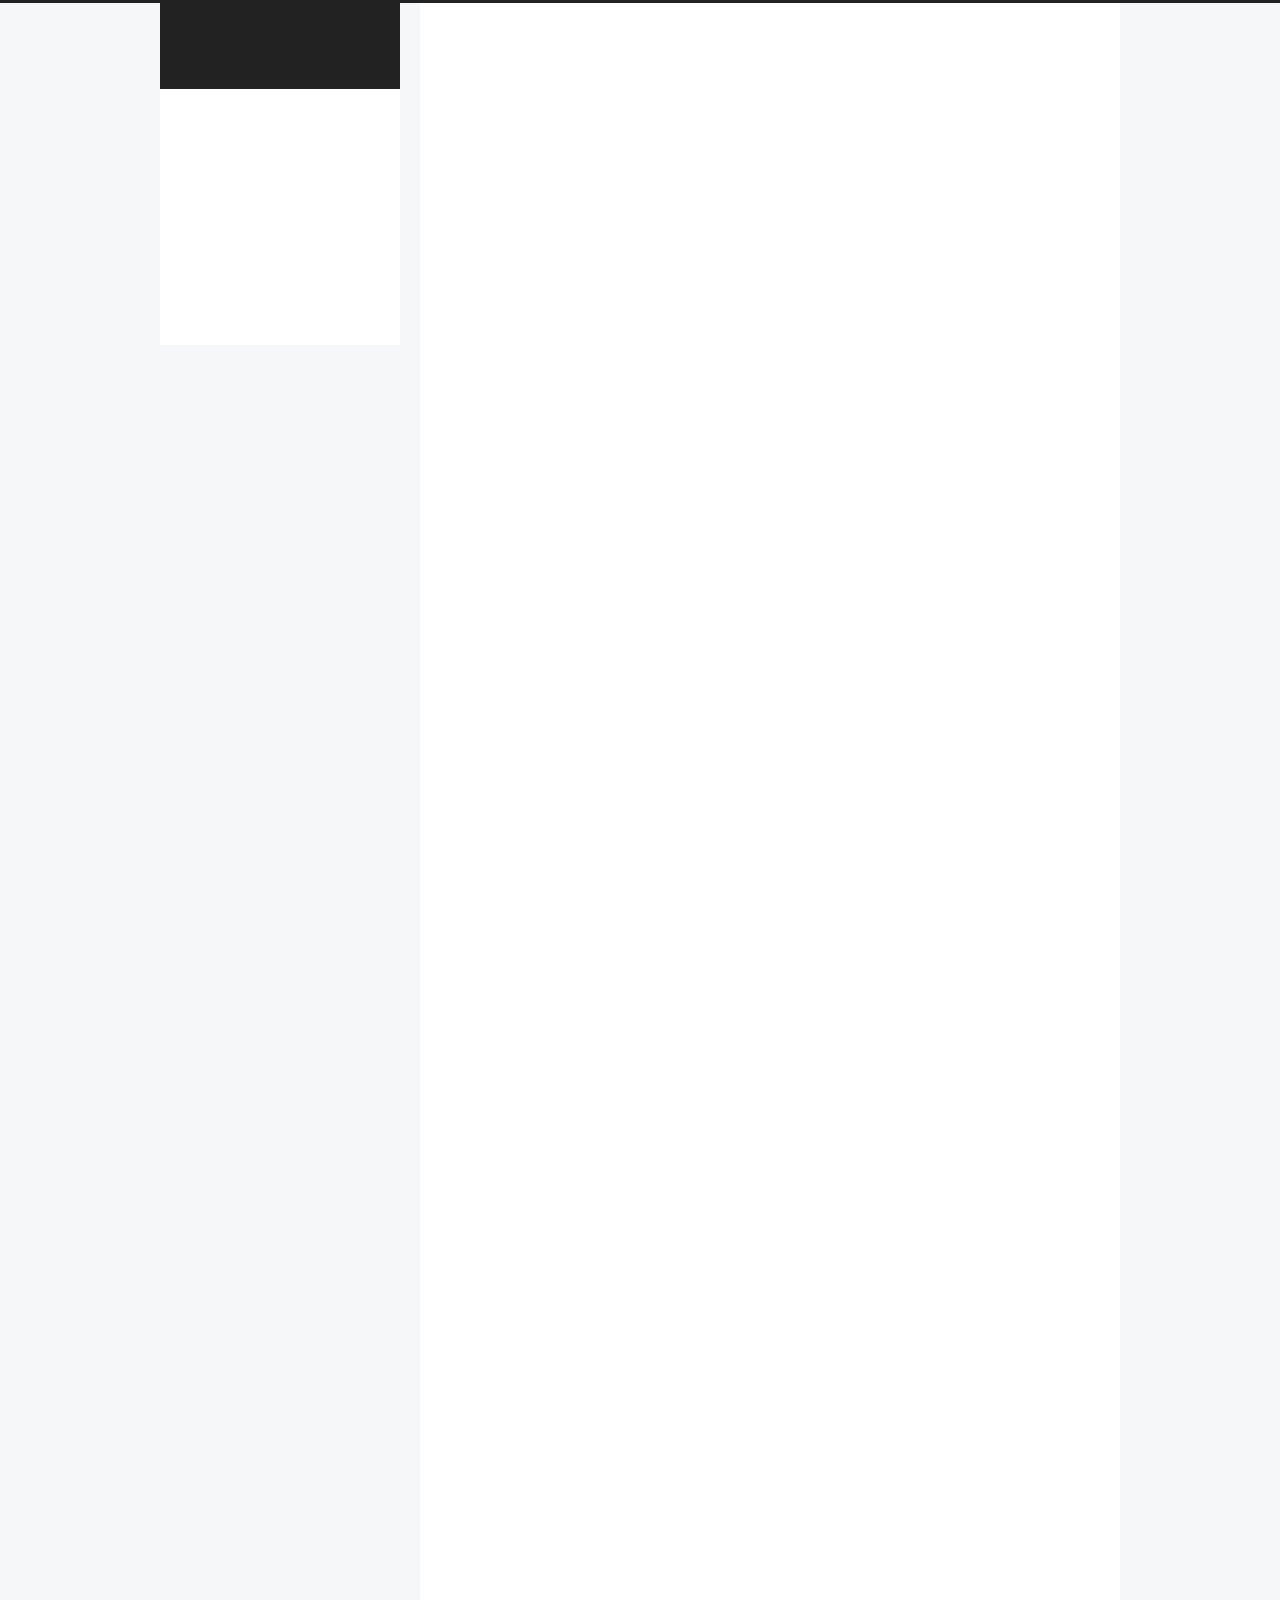
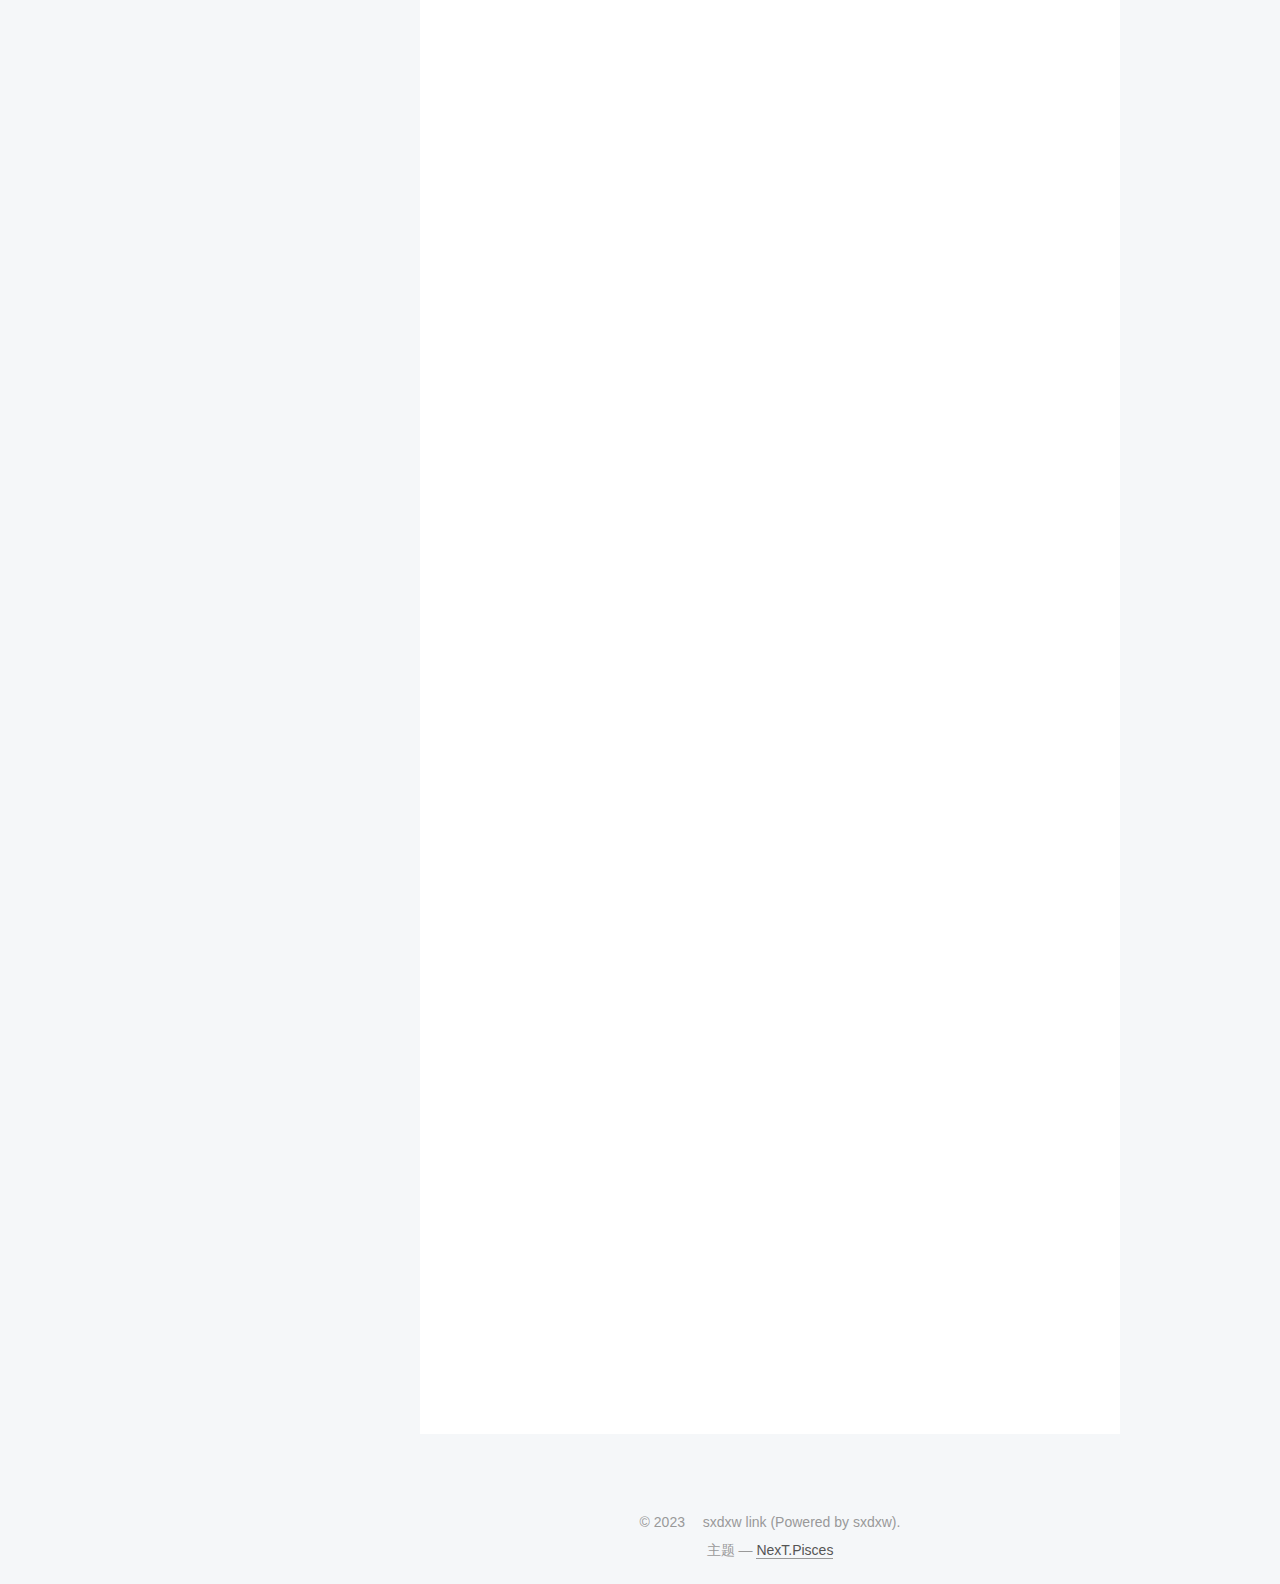
==== commit 9ba17409: "hexo deploy" ====
--- a/index.html
+++ b/index.html
@@ -470,7 +470,7 @@
         
           <h1 class="post-title" itemprop="name headline">
                 
-                <a class="post-title-link" href="/2023/01/14/hello-world/" itemprop="url">Hello World</a></h1>
+                <a class="post-title-link" href="/2023/01/14/hello-world/" itemprop="url">整合七牛云</a></h1>
         
 
         <div class="post-meta">
@@ -522,19 +522,16 @@
       
         
           
-            <p>Welcome to <a target="_blank" rel="noopener" href="https://hexo.io/">Hexo</a>! This is your very first post. Check <a target="_blank" rel="noopener" href="https://hexo.io/docs/">documentation</a> for more info. If you get any problems when using Hexo, you can find the answer in <a target="_blank" rel="noopener" href="https://hexo.io/docs/troubleshooting.html">troubleshooting</a> or you can ask me on <a target="_blank" rel="noopener" href="https://github.com/hexojs/hexo/issues">GitHub</a>.</p>
-<h2 id="Quick-Start"><a href="#Quick-Start" class="headerlink" title="Quick Start"></a>Quick Start</h2><h3 id="Create-a-new-post"><a href="#Create-a-new-post" class="headerlink" title="Create a new post"></a>Create a new post</h3><figure class="highlight java"><table><tr><td class="gutter"><pre><span class="line">1</span><br><span class="line">2</span><br><span class="line">3</span><br><span class="line">4</span><br></pre></td><td class="code"><pre><span class="line"><span class="keyword">public</span> <span class="keyword">class</span> <span class="title class_">A</span>&#123;</span><br><span class="line">    String name;</span><br><span class="line">    String password;</span><br><span class="line">&#125;</span><br></pre></td></tr></table></figure>
-
-<p>More info: <a target="_blank" rel="noopener" href="https://hexo.io/docs/writing.html">Writing</a></p>
-<h3 id="Run-server"><a href="#Run-server" class="headerlink" title="Run server"></a>Run server</h3><figure class="highlight bash"><table><tr><td class="gutter"><pre><span class="line">1</span><br></pre></td><td class="code"><pre><span class="line">$ hexo server</span><br></pre></td></tr></table></figure>
-
-<p>More info: <a target="_blank" rel="noopener" href="https://hexo.io/docs/server.html">Server</a></p>
-<h3 id="Generate-static-files"><a href="#Generate-static-files" class="headerlink" title="Generate static files"></a>Generate static files</h3><figure class="highlight bash"><table><tr><td class="gutter"><pre><span class="line">1</span><br></pre></td><td class="code"><pre><span class="line">$ hexo generate</span><br></pre></td></tr></table></figure>
-
-<p>More info: <a target="_blank" rel="noopener" href="https://hexo.io/docs/generating.html">Generating</a></p>
-<h3 id="Deploy-to-remote-sites"><a href="#Deploy-to-remote-sites" class="headerlink" title="Deploy to remote sites"></a>Deploy to remote sites</h3><figure class="highlight bash"><table><tr><td class="gutter"><pre><span class="line">1</span><br></pre></td><td class="code"><pre><span class="line">$ hexo deploy</span><br></pre></td></tr></table></figure>
-
-<p>More info: <a target="_blank" rel="noopener" href="https://hexo.io/docs/one-command-deployment.html">Deployment</a></p>
+            <blockquote>
+<p><strong>引入七牛云依赖</strong></p>
+</blockquote>
+<figure class="highlight plaintext"><table><tr><td class="gutter"><pre><span class="line">1</span><br><span class="line">2</span><br><span class="line">3</span><br><span class="line">4</span><br><span class="line">5</span><br></pre></td><td class="code"><pre><span class="line">&lt;dependency&gt;</span><br><span class="line">  &lt;groupId&gt;com.qiniu&lt;/groupId&gt;</span><br><span class="line">  &lt;artifactId&gt;qiniu-java-sdk&lt;/artifactId&gt;</span><br><span class="line">  &lt;version&gt;[7.7.0, 7.10.99]&lt;/version&gt;</span><br><span class="line">&lt;/dependency&gt;</span><br></pre></td></tr></table></figure>
+<blockquote>
+<p>注意点</p>
+</blockquote>
+<p><strong>从 7.2.24 开始，okhttp3 升级到 3.14.2，其要求 java 1.8 及以上。<br>若一定 java 1.7 ，请手动指定 okhttp3 依赖 3.12，要求 3.12.3 及以上， com.squareup.okhttp3:okhttp:3.12.3</strong></p>
+<h4 id="创建七牛云工具类"><a href="#创建七牛云工具类" class="headerlink" title="创建七牛云工具类"></a>创建七牛云工具类</h4><figure class="highlight java"><table><tr><td class="gutter"><pre><span class="line">1</span><br><span class="line">2</span><br><span class="line">3</span><br><span class="line">4</span><br><span class="line">5</span><br><span class="line">6</span><br><span class="line">7</span><br><span class="line">8</span><br><span class="line">9</span><br><span class="line">10</span><br><span class="line">11</span><br><span class="line">12</span><br><span class="line">13</span><br><span class="line">14</span><br><span class="line">15</span><br><span class="line">16</span><br><span class="line">17</span><br><span class="line">18</span><br><span class="line">19</span><br><span class="line">20</span><br><span class="line">21</span><br><span class="line">22</span><br><span class="line">23</span><br><span class="line">24</span><br><span class="line">25</span><br><span class="line">26</span><br><span class="line">27</span><br><span class="line">28</span><br><span class="line">29</span><br><span class="line">30</span><br><span class="line">31</span><br><span class="line">32</span><br><span class="line">33</span><br><span class="line">34</span><br><span class="line">35</span><br><span class="line">36</span><br><span class="line">37</span><br><span class="line">38</span><br><span class="line">39</span><br><span class="line">40</span><br><span class="line">41</span><br><span class="line">42</span><br><span class="line">43</span><br><span class="line">44</span><br><span class="line">45</span><br><span class="line">46</span><br><span class="line">47</span><br><span class="line">48</span><br><span class="line">49</span><br><span class="line">50</span><br><span class="line">51</span><br><span class="line">52</span><br><span class="line">53</span><br></pre></td><td class="code"><pre><span class="line"><span class="keyword">import</span> com.alibaba.fastjson.JSON;</span><br><span class="line"><span class="keyword">import</span> com.qiniu.http.Response;</span><br><span class="line"><span class="keyword">import</span> com.qiniu.storage.Configuration;</span><br><span class="line"><span class="keyword">import</span> com.qiniu.storage.Region;</span><br><span class="line"><span class="keyword">import</span> com.qiniu.storage.UploadManager;</span><br><span class="line"><span class="keyword">import</span> com.qiniu.storage.model.DefaultPutRet;</span><br><span class="line"><span class="keyword">import</span> com.qiniu.util.Auth;</span><br><span class="line"><span class="keyword">import</span> org.springframework.beans.factory.annotation.Value;</span><br><span class="line"><span class="keyword">import</span> org.springframework.stereotype.Component;</span><br><span class="line"><span class="keyword">import</span> org.springframework.web.multipart.MultipartFile;</span><br><span class="line"></span><br><span class="line"><span class="meta">@Component</span></span><br><span class="line"><span class="keyword">public</span> <span class="keyword">class</span> <span class="title class_">QiniuUtils</span> &#123;</span><br><span class="line"></span><br><span class="line">    <span class="comment">//修改以下两个值放到proprietarties中，在密钥管理中获取</span></span><br><span class="line">    <span class="meta">@Value(&quot;$&#123;qiniu.accessKey&#125;&quot;)</span></span><br><span class="line">    <span class="keyword">private</span> String accessKey;</span><br><span class="line">    <span class="meta">@Value(&quot;$&#123;qiniu.accessSecretKey&#125;&quot;)</span></span><br><span class="line">    <span class="keyword">private</span> String accessSecretKey;</span><br><span class="line"></span><br><span class="line">    <span class="comment">// 修改上传名称为自己创立空间的空间名称</span></span><br><span class="line">    <span class="meta">@Value(&quot;$&#123;qiniu.bucket&#125;&quot;)</span></span><br><span class="line">    <span class="keyword">private</span> String bucket;</span><br><span class="line">    <span class="comment">/**</span></span><br><span class="line"><span class="comment">     * </span></span><br><span class="line"><span class="comment">     * <span class="doctag">@param</span> file 前端传过来的对象</span></span><br><span class="line"><span class="comment">     * <span class="doctag">@param</span> fileName 你要存储的名称</span></span><br><span class="line"><span class="comment">     * <span class="doctag">@return</span></span></span><br><span class="line"><span class="comment">     */</span></span><br><span class="line">    <span class="keyword">public</span> <span class="type">boolean</span> <span class="title function_">upload</span> <span class="params">(MultipartFile file, String fileName)</span> &#123;</span><br><span class="line"></span><br><span class="line">        <span class="comment">//构造一个带指定 Region 对象的配置类   实例化时后面跟的是你仓库的位置  华南还是华北等等</span></span><br><span class="line">        <span class="type">Configuration</span> <span class="variable">cfg</span> <span class="operator">=</span> <span class="keyword">new</span> <span class="title class_">Configuration</span>(Region.huanan());</span><br><span class="line">        <span class="comment">//...其他参数参考类注释</span></span><br><span class="line">        <span class="type">UploadManager</span> <span class="variable">uploadManager</span> <span class="operator">=</span> <span class="keyword">new</span> <span class="title class_">UploadManager</span>(cfg);</span><br><span class="line">        <span class="comment">//...生成上传凭证，然后准备上传，</span></span><br><span class="line">        <span class="comment">//默认不指定key的情况下，以文件内容的hash值作为文件名</span></span><br><span class="line">        <span class="keyword">try</span> &#123;</span><br><span class="line">            <span class="type">byte</span>[] uploadBytes = file.getBytes();</span><br><span class="line">            <span class="type">Auth</span> <span class="variable">auth</span> <span class="operator">=</span> Auth.create(accessKey, accessSecretKey);</span><br><span class="line">            <span class="type">String</span> <span class="variable">upToken</span> <span class="operator">=</span> auth.uploadToken(bucket);</span><br><span class="line">            <span class="type">Response</span> <span class="variable">response</span> <span class="operator">=</span> uploadManager.put(uploadBytes, fileName, upToken);</span><br><span class="line">            <span class="comment">//解析上传成功的结果</span></span><br><span class="line">            <span class="type">DefaultPutRet</span> <span class="variable">putRet</span> <span class="operator">=</span> JSON.parseObject(response.bodyString(), DefaultPutRet.class);</span><br><span class="line">            <span class="keyword">return</span> <span class="literal">true</span>;</span><br><span class="line">        &#125; <span class="keyword">catch</span> (Exception ex) &#123;</span><br><span class="line">            ex.printStackTrace();</span><br><span class="line">        &#125;</span><br><span class="line">        <span class="keyword">return</span> <span class="literal">false</span>;</span><br><span class="line">    &#125;</span><br><span class="line">&#125;</span><br><span class="line"></span><br><span class="line"></span><br></pre></td></tr></table></figure>
+<p>需要调用upload方法即可。</p>
 
           
         
@@ -642,7 +639,7 @@
               
               <div class="site-state-item site-state-tags">
                 <a href="/tags/index.html">
-                  <span class="site-state-item-count">2</span>
+                  <span class="site-state-item-count">1</span>
                   <span class="site-state-item-name">标签</span>
                 </a>
               </div>
--- a/css/main.css
+++ b/css/main.css
@@ -1823,7 +1823,7 @@
   width: 4px;
   height: 4px;
   border-radius: 50%;
-  background: #aac7ff;
+  background: #94ffff;
 }
 .links-of-blogroll {
   font-size: 13px;
